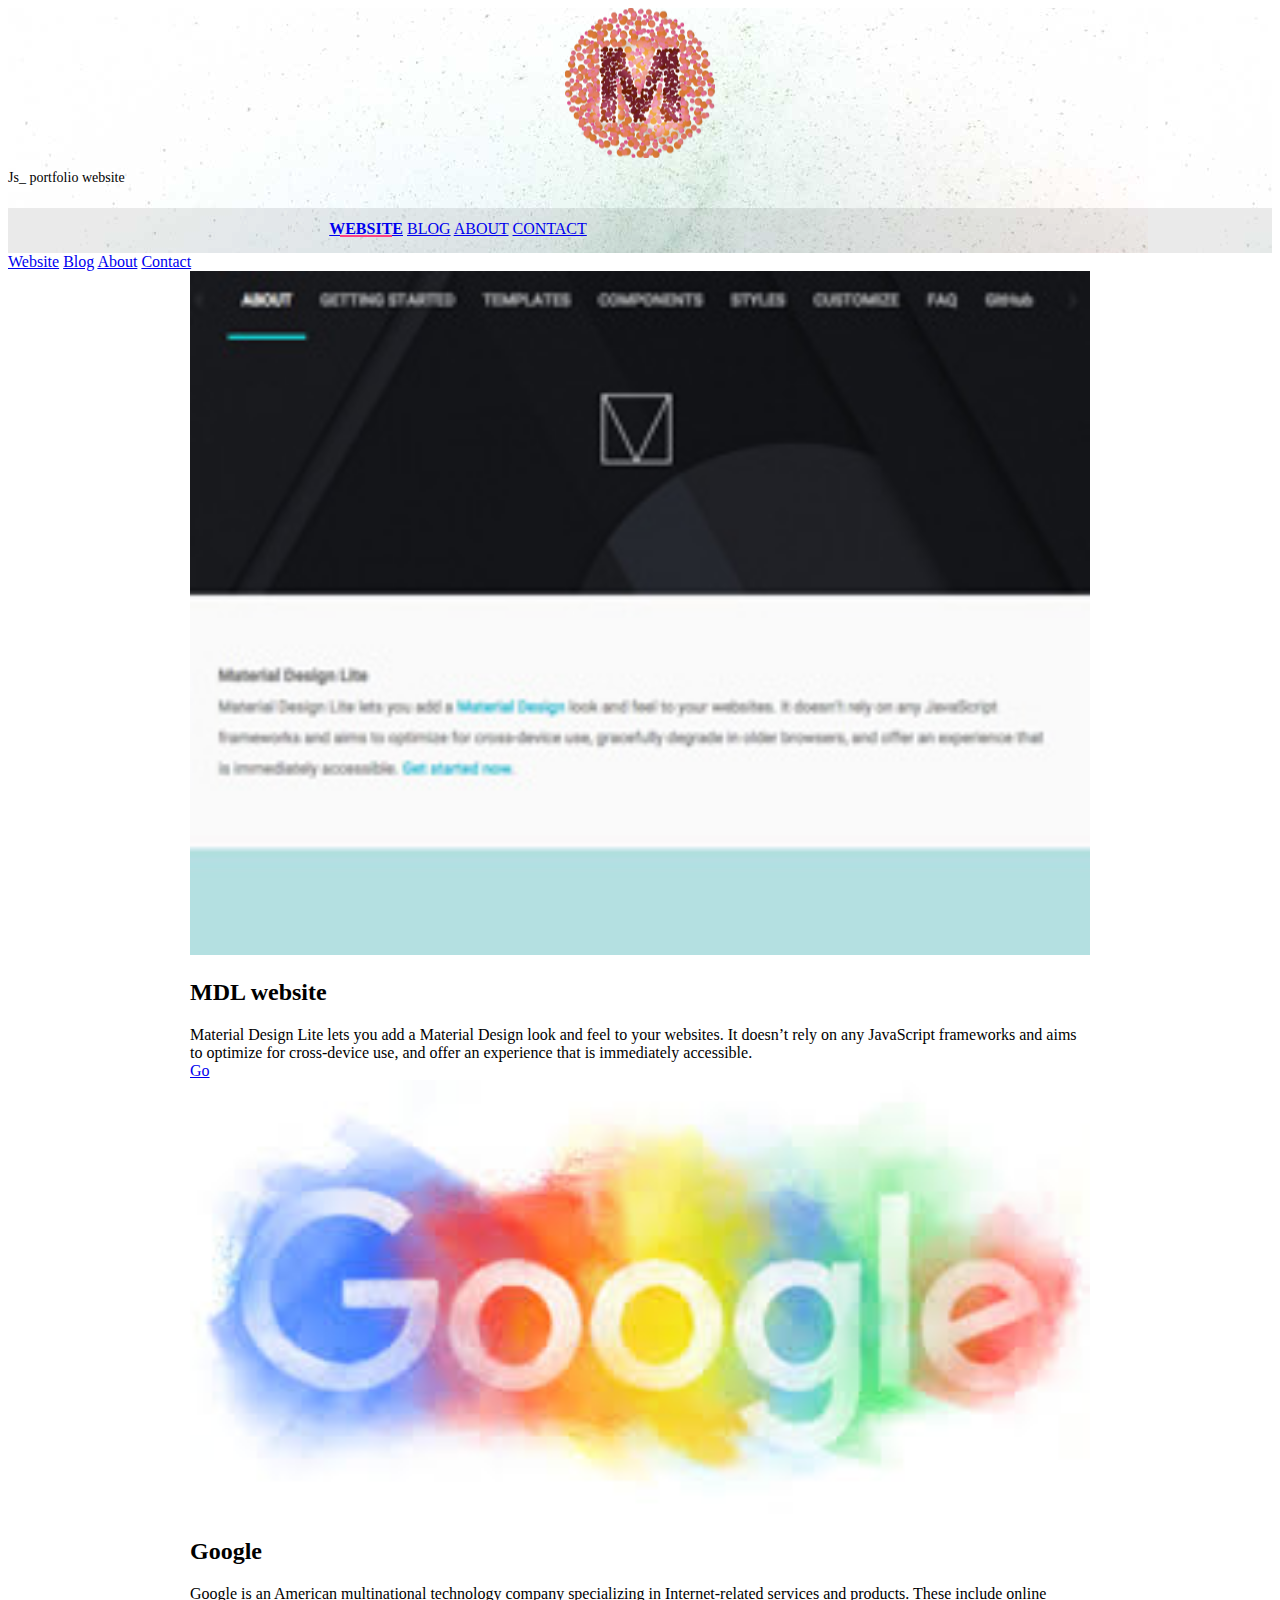
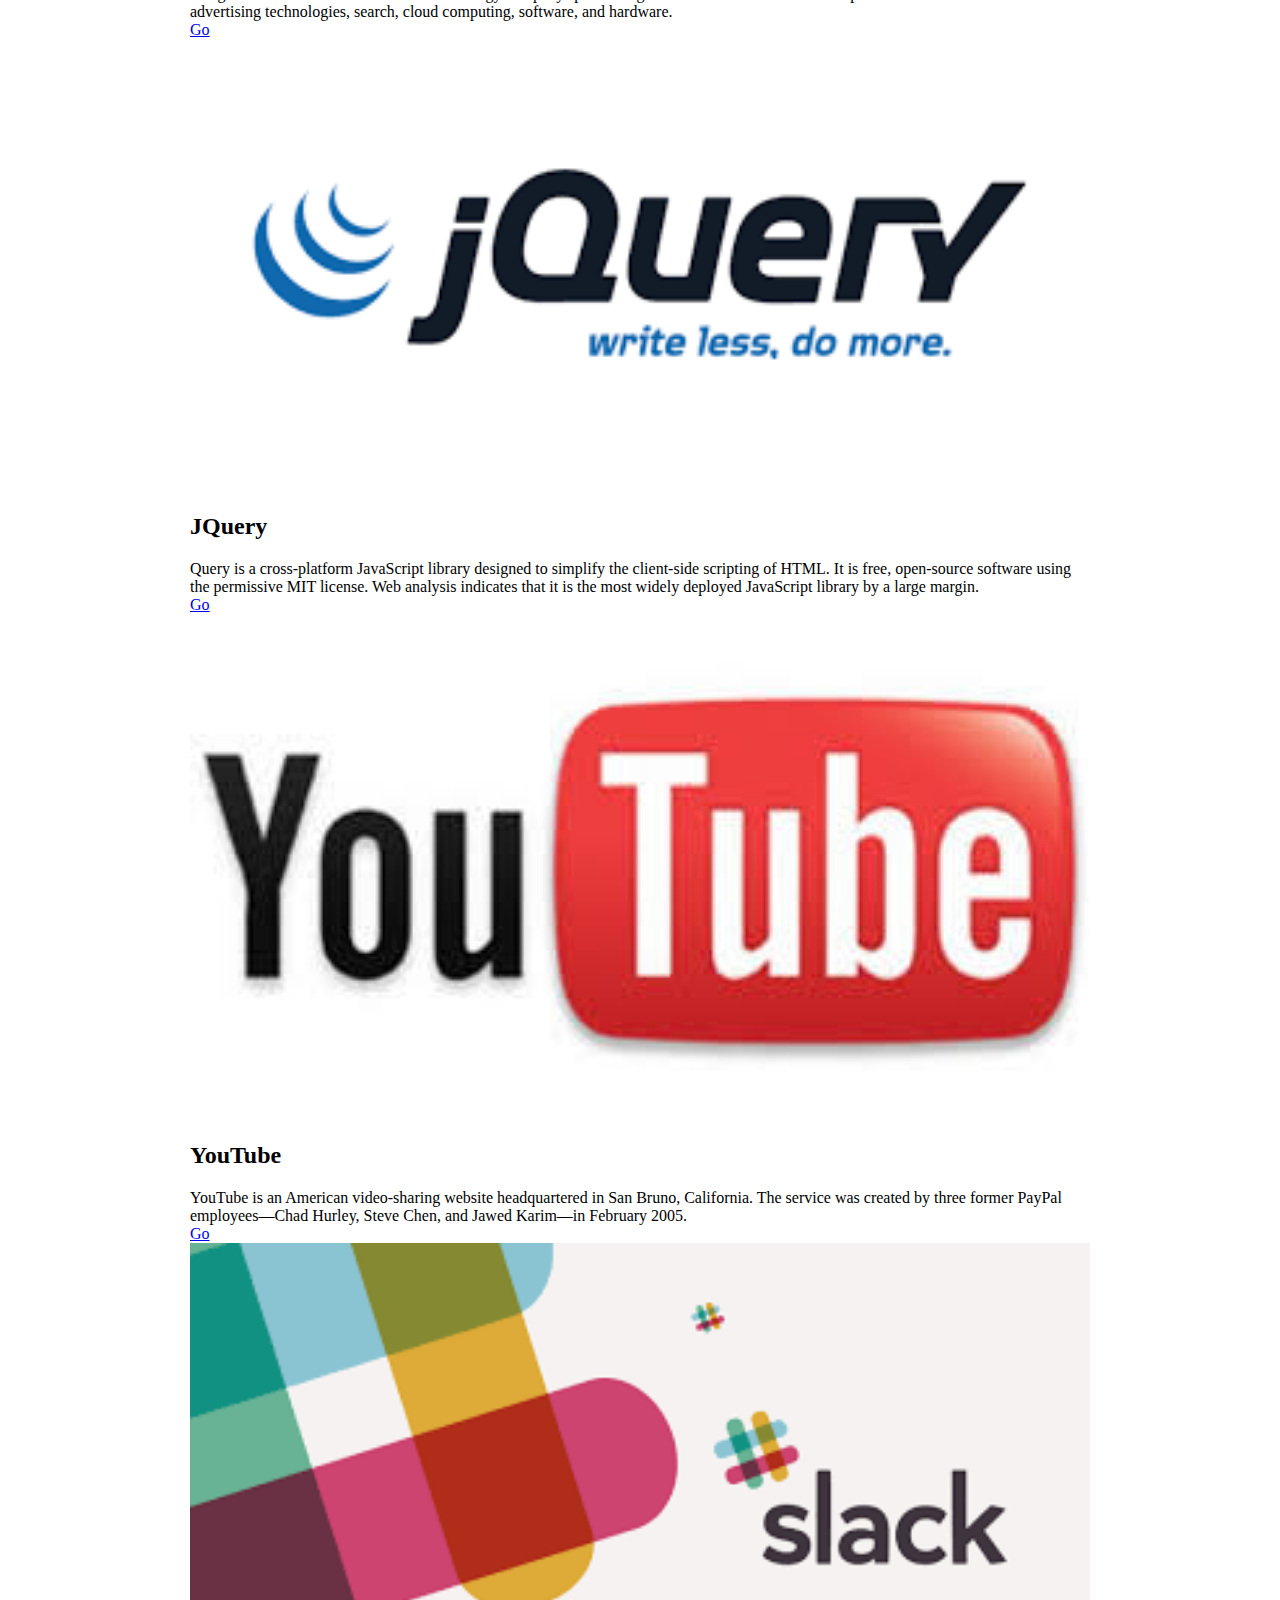
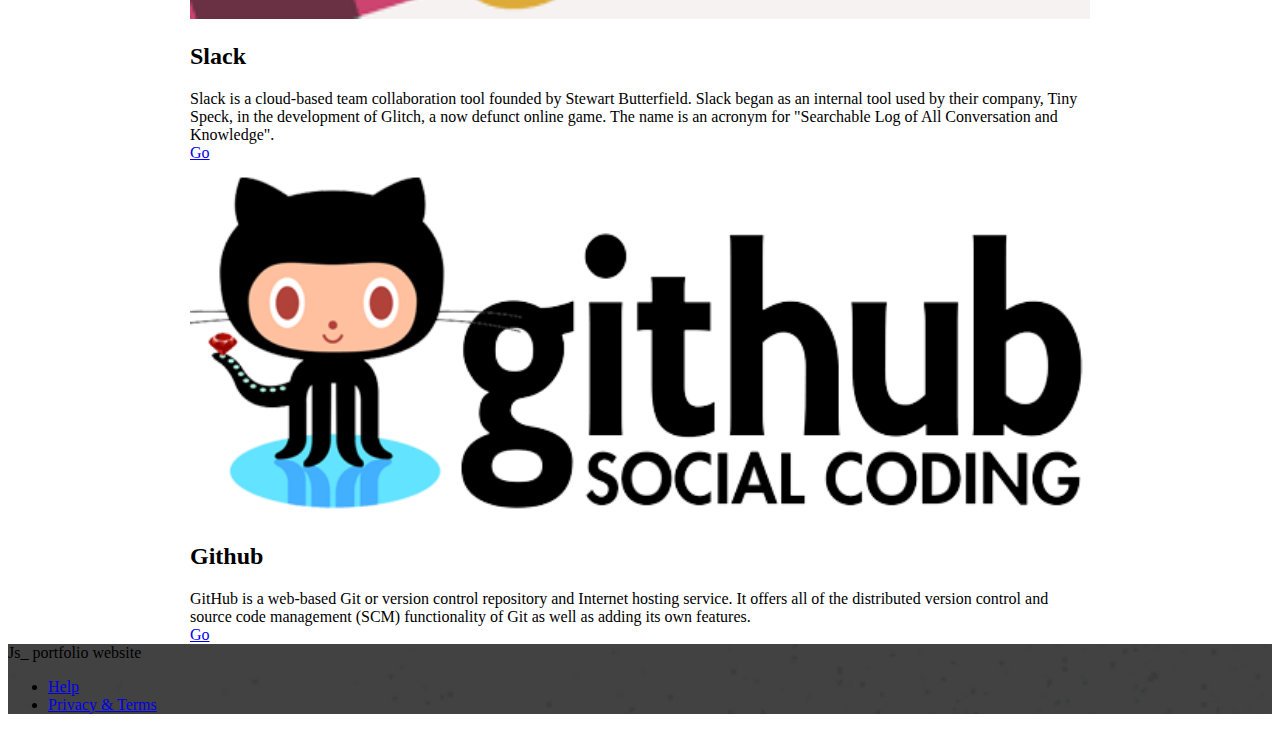
==== index.html @ 510c351c "Update index.html" ====
<!doctype html>
<html lang="en">

<head>
    <meta charset="utf-8">
    <meta http-equiv="X-UA-Compatible" content="IE=edge">
    <meta name="description" content="A portfolio template that uses Material Design Lite.">
    <meta name="viewport" content="width=device-width, initial-scale=1.0, minimum-scale=1.0">
    <title>Js_ portfolio Website</title>
    <link rel="stylesheet" href="https://fonts.googleapis.com/css?family=Roboto:regular,bold,italic,thin,light,bolditalic,black,medium&amp;lang=en">
    <link rel="stylesheet" href="https://code.getmdl.io/1.3.0/material.grey-pink.min.css" />
    <link rel="stylesheet" href="styles.css" />


    <link rel="stylesheet" href="https://fonts.googleapis.com/icon?family=Material+Icons">
</head>

<body>
    <div class="mdl-layout mdl-js-layout mdl-layout--fixed-header">
        <header class="mdl-layout__header mdl-layout__header--waterfall portfolio-header">
            <div class="mdl-layout__header-row portfolio-logo-row">
                <span class="mdl-layout__title">
                    <div class="portfolio-logo"></div>
                    <span class="mdl-layout__title">Js_ portfolio website</span>
                </span>
            </div>
            <div class="mdl-layout__header-row portfolio-navigation-row mdl-layout--large-screen-only">
                <nav class="mdl-navigation mdl-typography--body-1-force-preferred-font">
                    <a class="mdl-navigation__link is-active" href="index.html">Website</a>
                    <a class="mdl-navigation__link" href="blog.html">Blog</a>
                    <a class="mdl-navigation__link" href="about.html">About</a>
                    <a class="mdl-navigation__link" href="contact.html">Contact</a>
                </nav>
            </div>
        </header>
        <div class="mdl-layout__drawer mdl-layout--small-screen-only">
            <nav class="mdl-navigation mdl-typography--body-1-force-preferred-font">
                <a class="mdl-navigation__link is-active" href="index.html">Website</a>
                <a class="mdl-navigation__link" href="blog.html">Blog</a>
                <a class="mdl-navigation__link" href="about.html">About</a>
                <a class="mdl-navigation__link" href="contact.html">Contact</a>
            </nav>
        </div>
        <main class="mdl-layout__content">
            <div class="mdl-grid portfolio-max-width">
                <div class="mdl-cell mdl-card mdl-shadow--4dp portfolio-card">
                    <div class="mdl-card__media">
                        <img class="article-image" src=" images/example-work06.jpg" border="0" alt="">
                    </div>
                    <div class="mdl-card__title">
                        <h2 class="mdl-card__title-text">MDL website</h2>
                    </div>
                    <div class="mdl-card__supporting-text">
                        Material Design Lite lets you add a Material Design look and feel to your websites. 
                       It doesn’t rely on any JavaScript frameworks and aims to optimize for cross-device use, 
                       and offer an experience that is immediately accessible. 
                    </div>
                    <div class="mdl-card__actions mdl-card--border">
                        <a class="mdl-button mdl-button--colored mdl-js-button mdl-js-ripple-effect mdl-button--accent" href="https://getmdl.io/">Go</a>
                    </div>
                </div>
                <div class="mdl-cell mdl-card mdl-shadow--4dp portfolio-card">
                    <div class="mdl-card__media">
                        <img class="article-image" src=" images/Google.jpg" border="0" alt="">
                    </div>
                    <div class="mdl-card__title">
                        <h2 class="mdl-card__title-text">Google</h2>
                    </div>
                    <div class="mdl-card__supporting-text">
                        Google is an American multinational technology company specializing in Internet-related services and products. 
                      These include online advertising technologies, search, cloud computing, software, and hardware.
          
                    </div>
                    <div class="mdl-card__actions mdl-card--border">
                        <a class="mdl-button mdl-button--colored mdl-js-button mdl-js-ripple-effect mdl-button--accent" href="http://www.google.com">Go</a>
                    </div>
                </div>
                <div class="mdl-cell mdl-card mdl-shadow--4dp portfolio-card">
                    <div class="mdl-card__media">
                        <img class="article-image" src=" images/jQuery.png" border="0" alt="">
                    </div>
                    <div class="mdl-card__title">
                        <h2 class="mdl-card__title-text">JQuery</h2>
                    </div>
                    <div class="mdl-card__supporting-text">
                       Query is a cross-platform JavaScript library designed to simplify the client-side scripting of HTML.
                       It is free, open-source software using the permissive MIT license.
                       Web analysis indicates that it is the most widely deployed JavaScript library by a large margin.
                    </div>
                    <div class="mdl-card__actions mdl-card--border">
                        <a class="mdl-button mdl-button--colored mdl-js-button mdl-js-ripple-effect mdl-button--accent" href="https://jquery.com">Go</a>
                    </div>
                </div>
                <div class="mdl-cell mdl-card mdl-shadow--4dp portfolio-card">
                    <div class="mdl-card__media">
                        <img class="article-image" src=" images/YouTube.jpeg" border="0" alt="">
                    </div>
                    <div class="mdl-card__title">
                        <h2 class="mdl-card__title-text">YouTube</h2>
                    </div>
                    <div class="mdl-card__supporting-text">
                        YouTube is an American video-sharing website headquartered in San Bruno, California. 
                        The service was created by three former PayPal employees—Chad Hurley, Steve Chen, and Jawed Karim—in February 2005. 
                 
                    </div>
                    <div class="mdl-card__actions mdl-card--border">
                        <a class="mdl-button mdl-button--colored mdl-js-button mdl-js-ripple-effect mdl-button--accent" href="https://www.youtube.com">Go</a>
                    </div>
                </div>
                <div class="mdl-cell mdl-card mdl-shadow--4dp portfolio-card">
                    <div class="mdl-card__media">
                        <img class="article-image" src=" images/Slack.png" border="0" alt="">
                    </div>
                    <div class="mdl-card__title">
                        <h2 class="mdl-card__title-text">Slack</h2>
                    </div>
                    <div class="mdl-card__supporting-text">
                        Slack is a cloud-based team collaboration tool founded by Stewart Butterfield.
                        Slack began as an internal tool used by their company, Tiny Speck, in the development of Glitch, a now defunct online game.
                        The name is an acronym for "Searchable Log of All Conversation and Knowledge".
                    </div>
                    <div class="mdl-card__actions mdl-card--border">
                        <a class="mdl-button mdl-button--colored mdl-js-button mdl-js-ripple-effect mdl-button--accent" href="https://slack.com">Go</a>
                    </div>
                </div>
                <div class="mdl-cell mdl-card mdl-shadow--4dp portfolio-card">
                    <div class="mdl-card__media">
                        <img class="article-image" src=" images/github.png" border="0" alt="">
                    </div>
                    <div class="mdl-card__title">
                        <h2 class="mdl-card__title-text">Github</h2>
                    </div>
                    <div class="mdl-card__supporting-text">
                       GitHub is a web-based Git or version control repository and Internet hosting service. 
                       It offers all of the distributed version control and source code management (SCM) functionality of Git as well as adding its own features. 
   
                    </div>
                    <div class="mdl-card__actions mdl-card--border">
                        <a class="mdl-button mdl-button--colored mdl-js-button mdl-js-ripple-effect mdl-button--accent" href="https://github.com">Go</a>
                    </div>
              </div>
            </div>
            <footer class="mdl-mini-footer">
                <div class="mdl-mini-footer__left-section">
                    <div class="mdl-logo">Js_ portfolio website</div>
                </div>
                <div class="mdl-mini-footer__right-section">
                    <ul class="mdl-mini-footer__link-list">
                        <li><a href="#">Help</a></li>
                        <li><a href="#">Privacy & Terms</a></li>
                    </ul>
                </div>
            </footer>
        </main>
    </div>
    <script src="https://code.getmdl.io/1.3.0/material.min.js"></script>
</body>

</html>
---- styles.css ----
.portfolio-header {
  position: relative;
  background-image: url(images/header-bg.jpg);
}

.portfolio-header .mdl-layout__header-row {
  padding: 0;
  -webkit-justify-content: center;
      -ms-flex-pack: center;
          justify-content: center;
}

.mdl-layout__title {
  font-size: 14px;
  text-align: center;
  font-weight: 300;
}

.is-compact .mdl-layout__title span {
  display: none;
}

.portfolio-logo-row {
  min-height: 200px;
}

.is-compact .portfolio-logo-row {
  min-height: auto;
}

.portfolio-logo {
  background: url(images/logo.png) 50% no-repeat;
  background-size: cover;
  height: 150px;
  width: 150px;
  margin: auto auto 10px;
}

.is-compact .portfolio-logo {
  height: 50px;
  width: 50px;
  margin-top: 7px;
}

.portfolio-navigation-row {
  background-color: rgba(0, 0, 0, 0.08);
  text-transform: uppercase;
  height: 45px;
}

.portfolio-navigation-row  .mdl-navigation {
  text-align: center;
  max-width: 900px;
  width: 100%;
}

.portfolio-navigation-row .mdl-navigation__link {
  -webkit-flex: 1;
      -ms-flex: 1;
          flex: 1;
  line-height: 42px;
}

.portfolio-header .mdl-layout__drawer-button {
    background-color: rgba(197, 197, 197, 0.44);
}

.portfolio-navigation-row .is-active {
  position: relative;
  font-weight: bold;
}

.portfolio-navigation-row .is-active:after {
  content: "";
  width: 70%;
  height: 2px;
  display: block;
  position: absolute;
  bottom: 0;
  left: 0;
  background-color: rgb(255,64,129);
  left: 15%;
}

.portfolio-card .mdl-card__title {
  padding-bottom: 0;
}

.portfolio-blog-card-full-bg {
  background: url(images/example-blog03.jpg) center / cover;
}

.portfolio-blog-card-event-bg {
  background: url(images/example-blog05.jpg) center / cover;
}

.portfolio-blog-card-strip-bg {
  background: url(images/example-blog06.jpg) center / cover;
}

.portfolio-blog-card-compact .mdl-card__title {
  padding-bottom: 0;
}

.portfolio-blog-card-bg > .mdl-card__actions {
  height: 52px;
  padding: 16px;
  background: rgba(0, 0, 0, 0.2);
}

img.article-image {
  width: 100%;
  height: auto;
}

.portfolio-max-width {
  max-width: 900px;
  margin: auto;
}

.portfolio-copy {
  max-width: 700px;
}

.no-padding {
  padding: 0;
}

.no-left-padding{
  padding-left: 0;
}

.no-bottom-padding {
  padding-bottom: 0;
}

.padding-top {
  padding: 10px 0 0;
}

.portfolio-share-btn {
  position: relative;
  float: right;
  top: -4px;
}

.demo-card-event > .mdl-card__actions {
    -webkit-align-items: center;
        -ms-flex-align: center;
            align-items: center;
    box-sizing: border-box;
    display: -webkit-flex;
    display: -ms-flexbox;
    display: flex;
}

.portfolio-contact .mdl-textfield {
  width: 100%;
}

.portfolio-contact form {
  max-width: 550px;
  margin: auto;
}

footer {
  background-image: url(images/footer-background.png);
  background-size: cover;
}
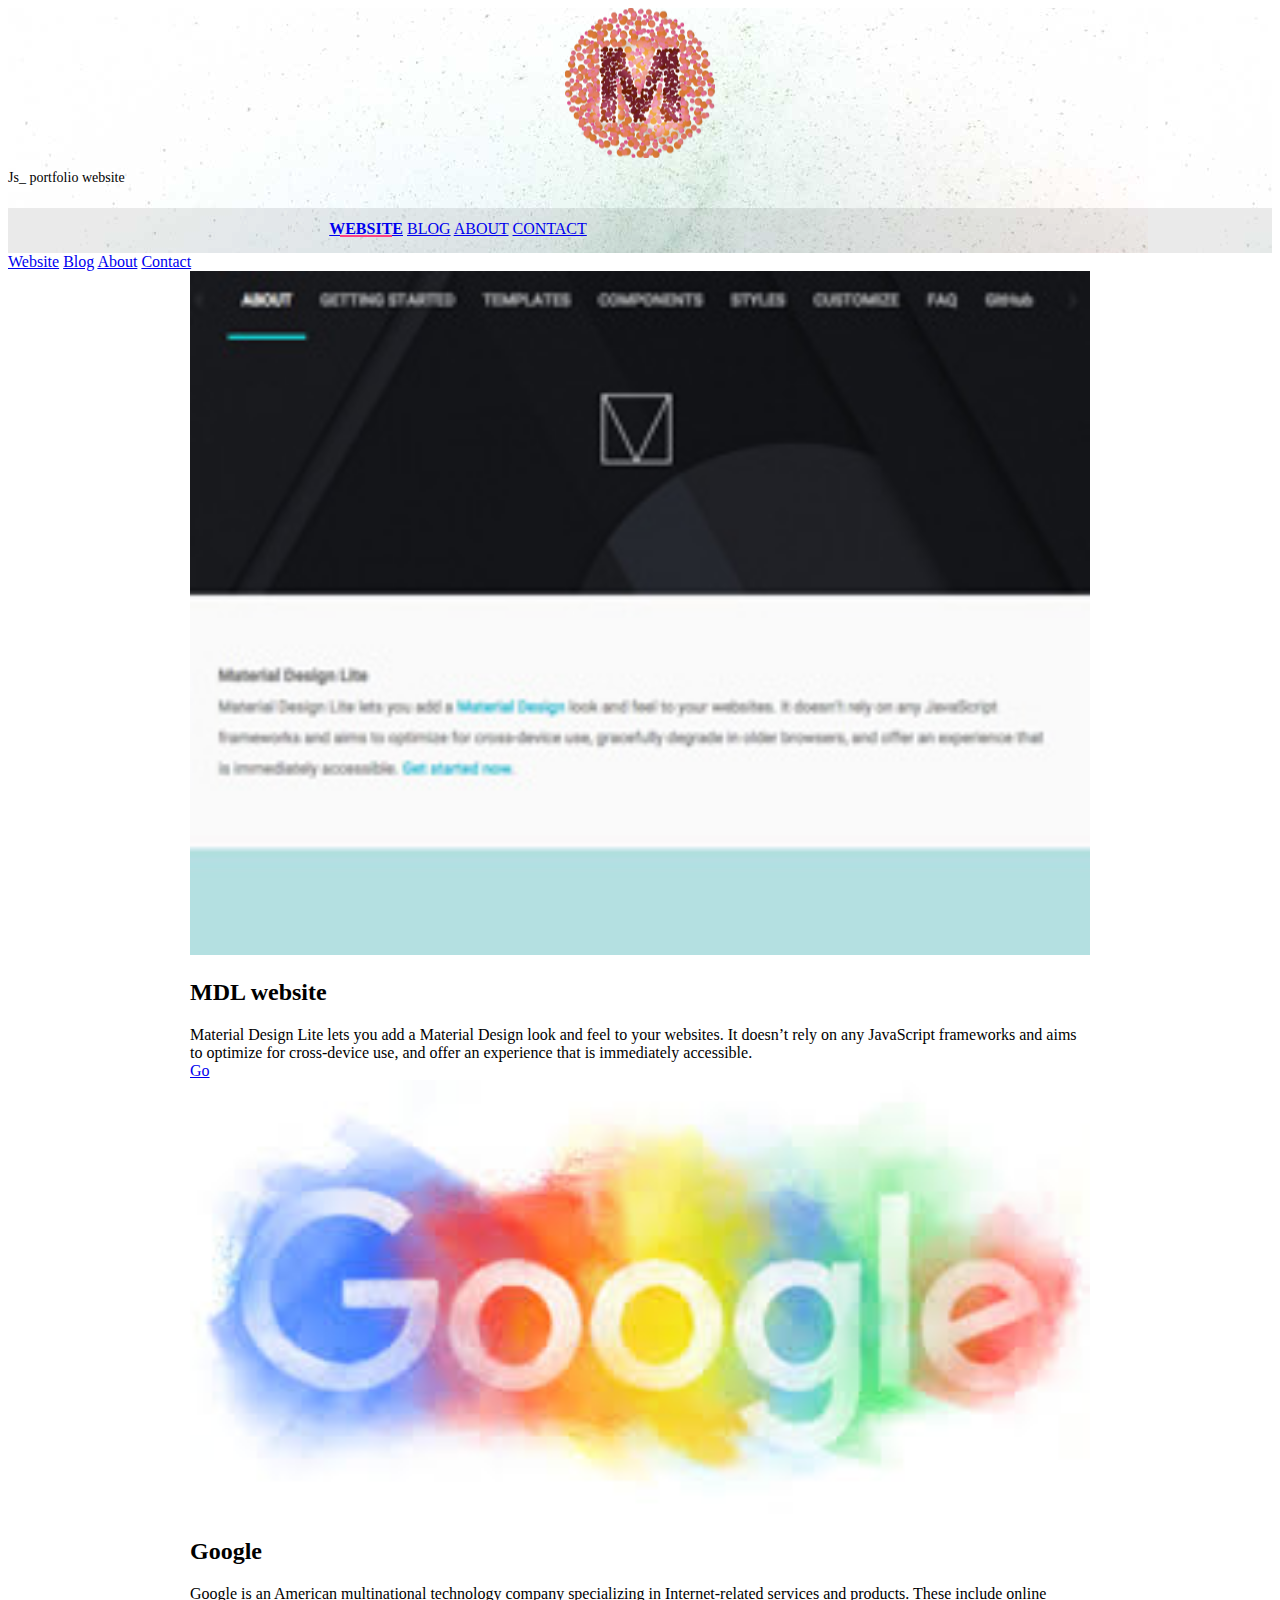
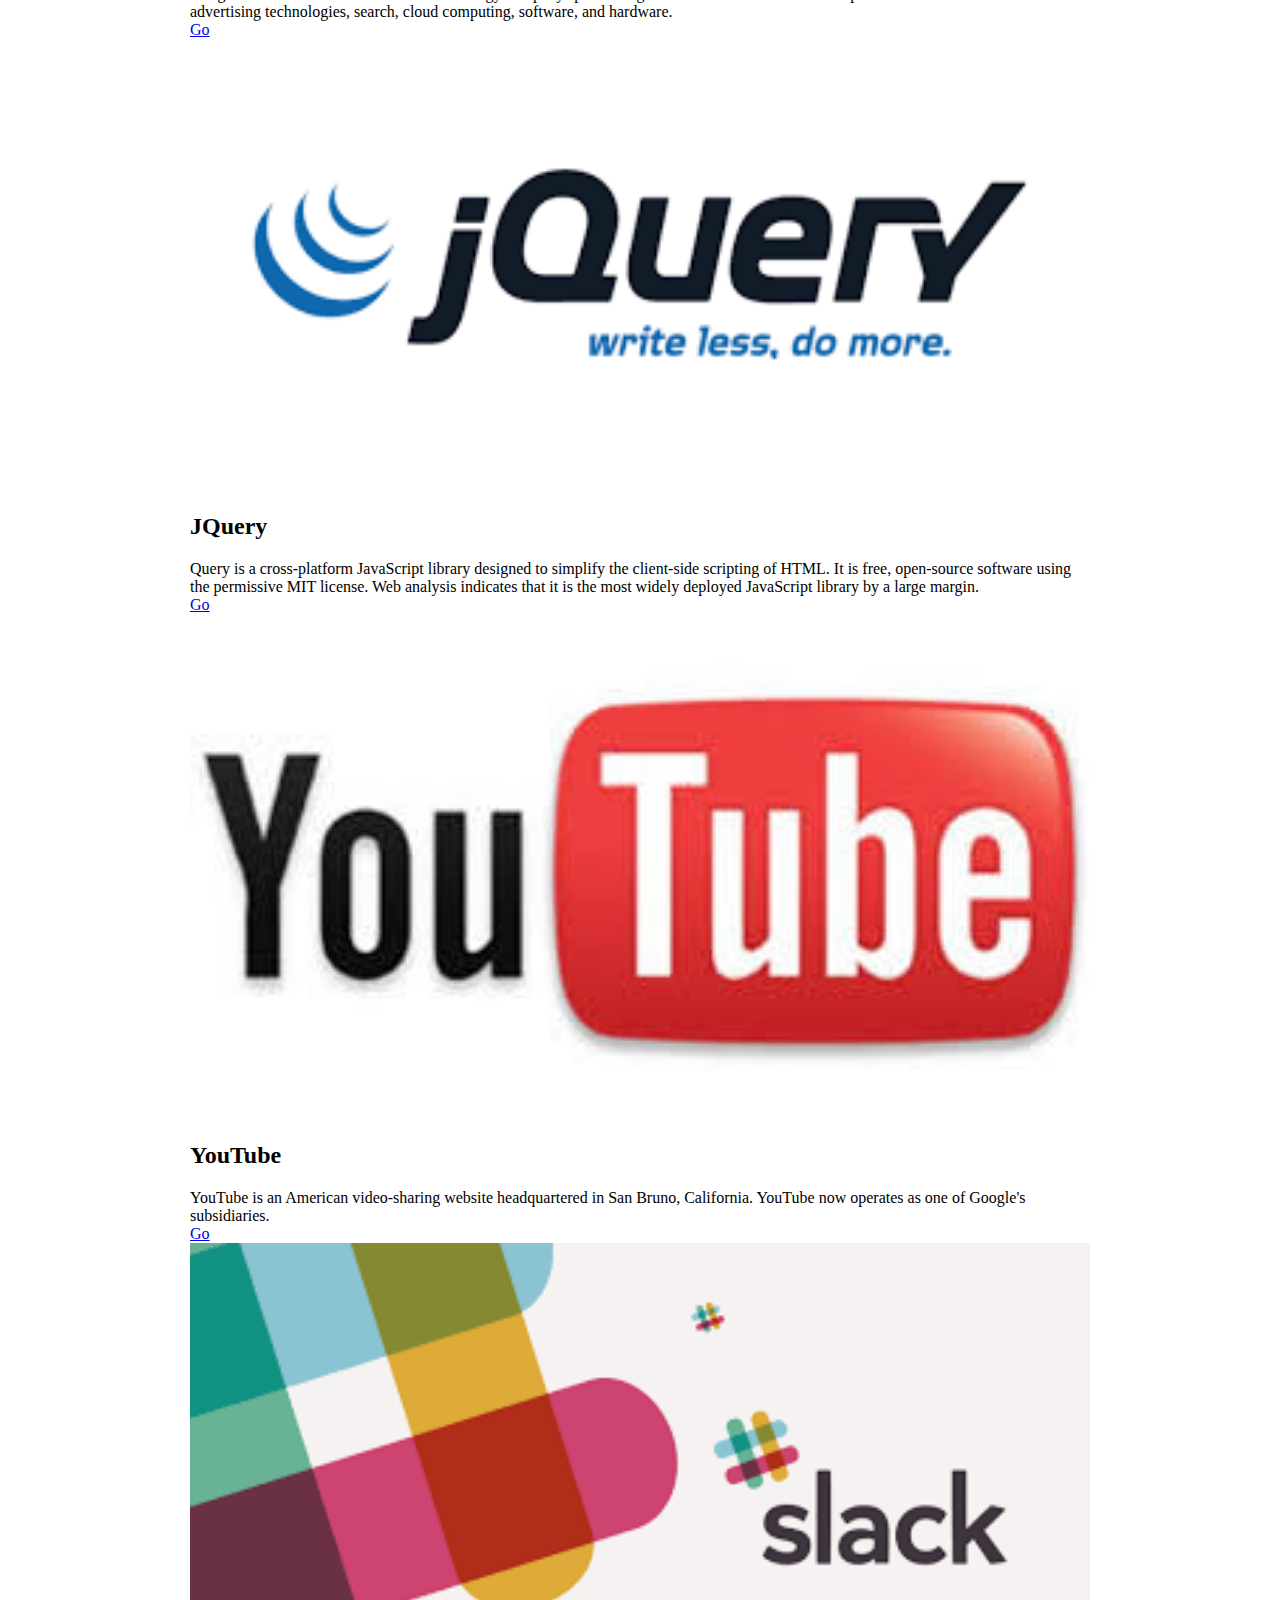
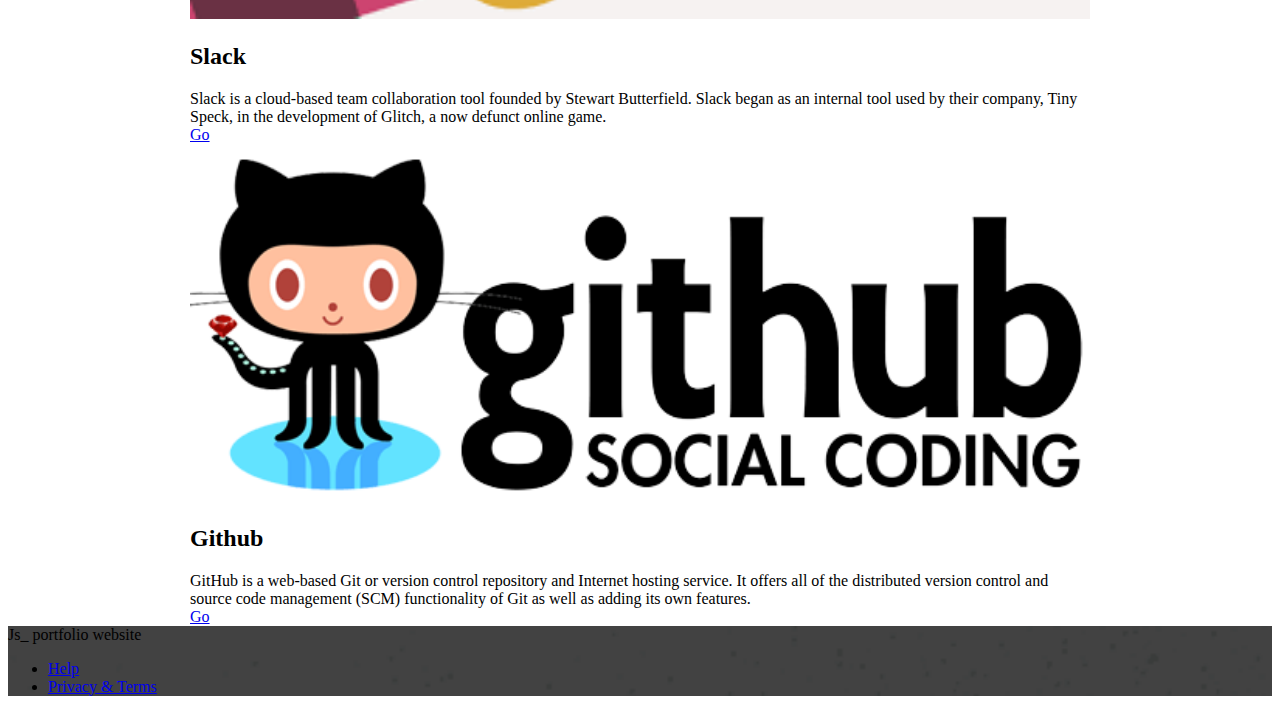
==== commit 551824f4: "Update index.html" ====
--- a/index.html
+++ b/index.html
@@ -100,8 +100,7 @@
                     </div>
                     <div class="mdl-card__supporting-text">
                         YouTube is an American video-sharing website headquartered in San Bruno, California. 
-                        The service was created by three former PayPal employees—Chad Hurley, Steve Chen, and Jawed Karim—in February 2005. 
-                 
+                        YouTube now operates as one of Google's subsidiaries.
                     </div>
                     <div class="mdl-card__actions mdl-card--border">
                         <a class="mdl-button mdl-button--colored mdl-js-button mdl-js-ripple-effect mdl-button--accent" href="https://www.youtube.com">Go</a>
@@ -117,7 +116,7 @@
                     <div class="mdl-card__supporting-text">
                         Slack is a cloud-based team collaboration tool founded by Stewart Butterfield.
                         Slack began as an internal tool used by their company, Tiny Speck, in the development of Glitch, a now defunct online game.
-                        The name is an acronym for "Searchable Log of All Conversation and Knowledge".
+                        
                     </div>
                     <div class="mdl-card__actions mdl-card--border">
                         <a class="mdl-button mdl-button--colored mdl-js-button mdl-js-ripple-effect mdl-button--accent" href="https://slack.com">Go</a>
@@ -132,8 +131,7 @@
                     </div>
                     <div class="mdl-card__supporting-text">
                        GitHub is a web-based Git or version control repository and Internet hosting service. 
-                       It offers all of the distributed version control and source code management (SCM) functionality of Git as well as adding its own features. 
-   
+                       It offers all of the distributed version control and source code management (SCM) functionality of Git as well as adding its own features.
                     </div>
                     <div class="mdl-card__actions mdl-card--border">
                         <a class="mdl-button mdl-button--colored mdl-js-button mdl-js-ripple-effect mdl-button--accent" href="https://github.com">Go</a>
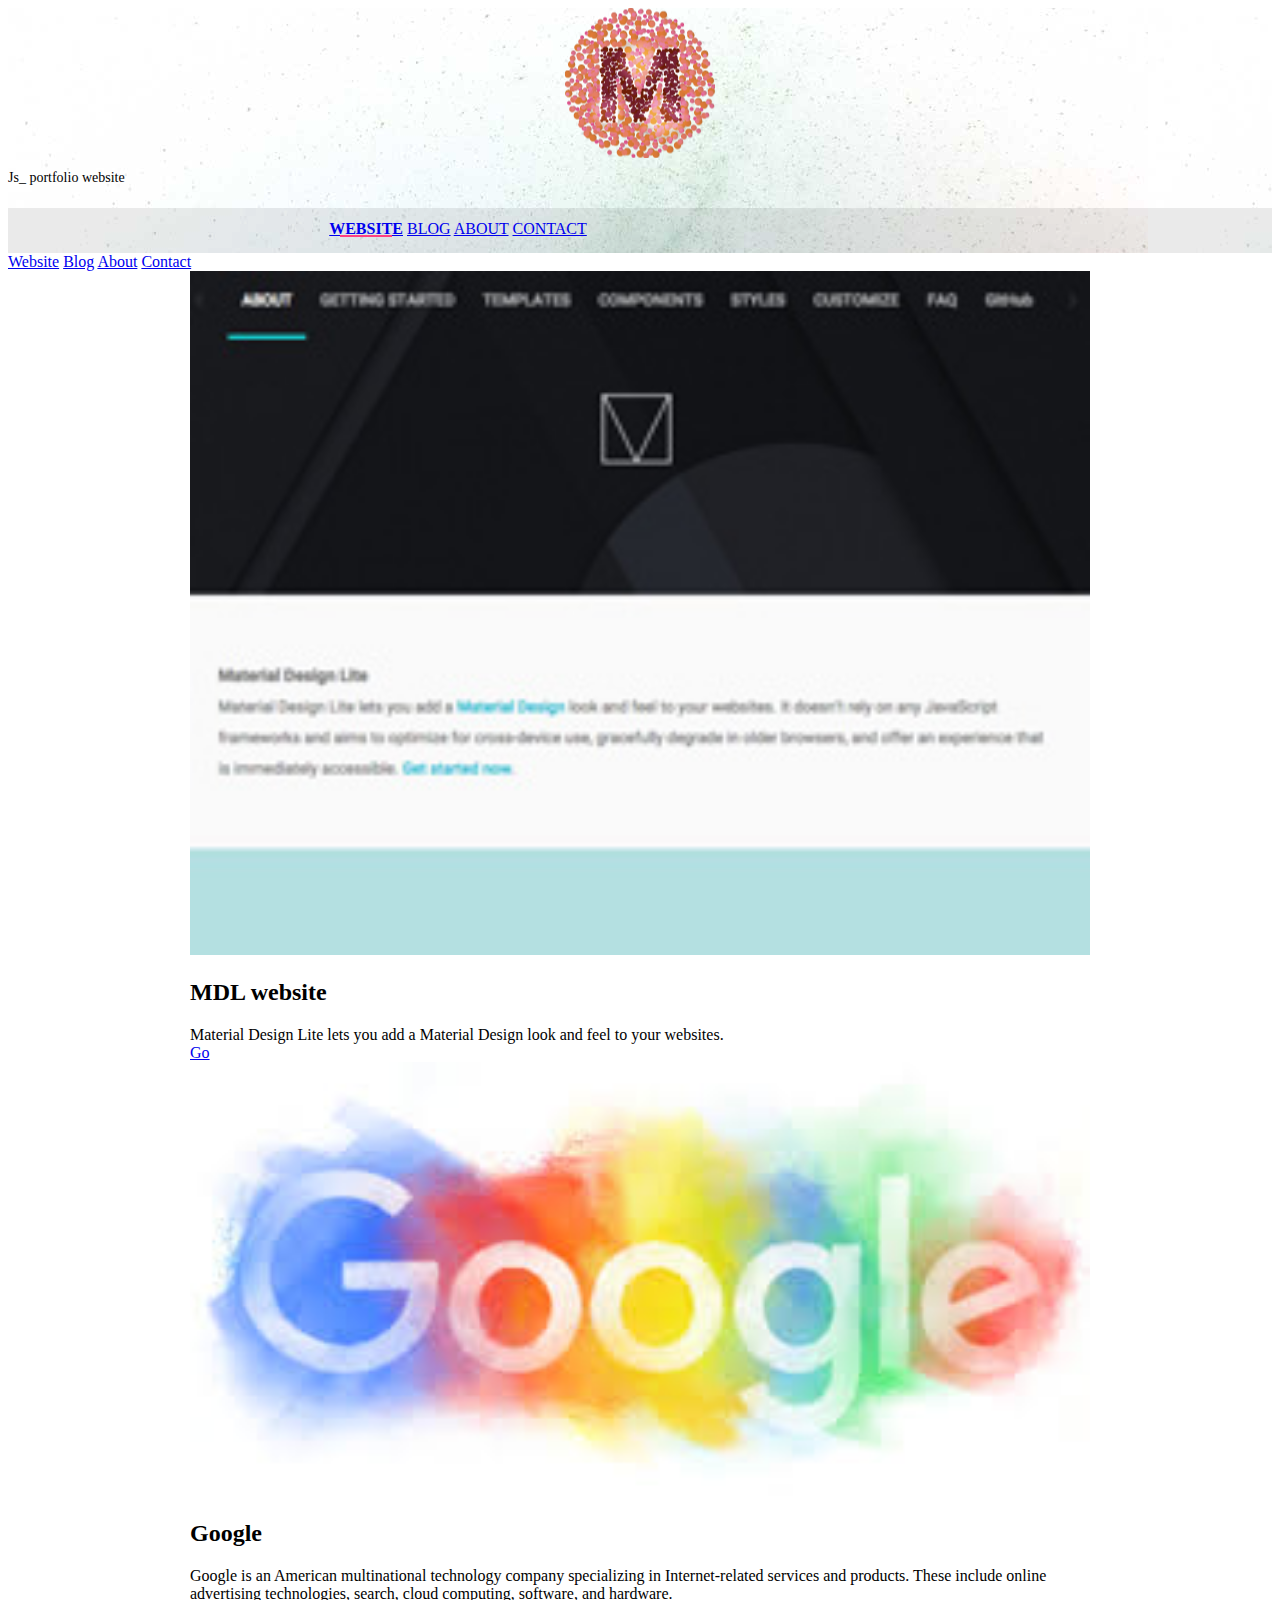
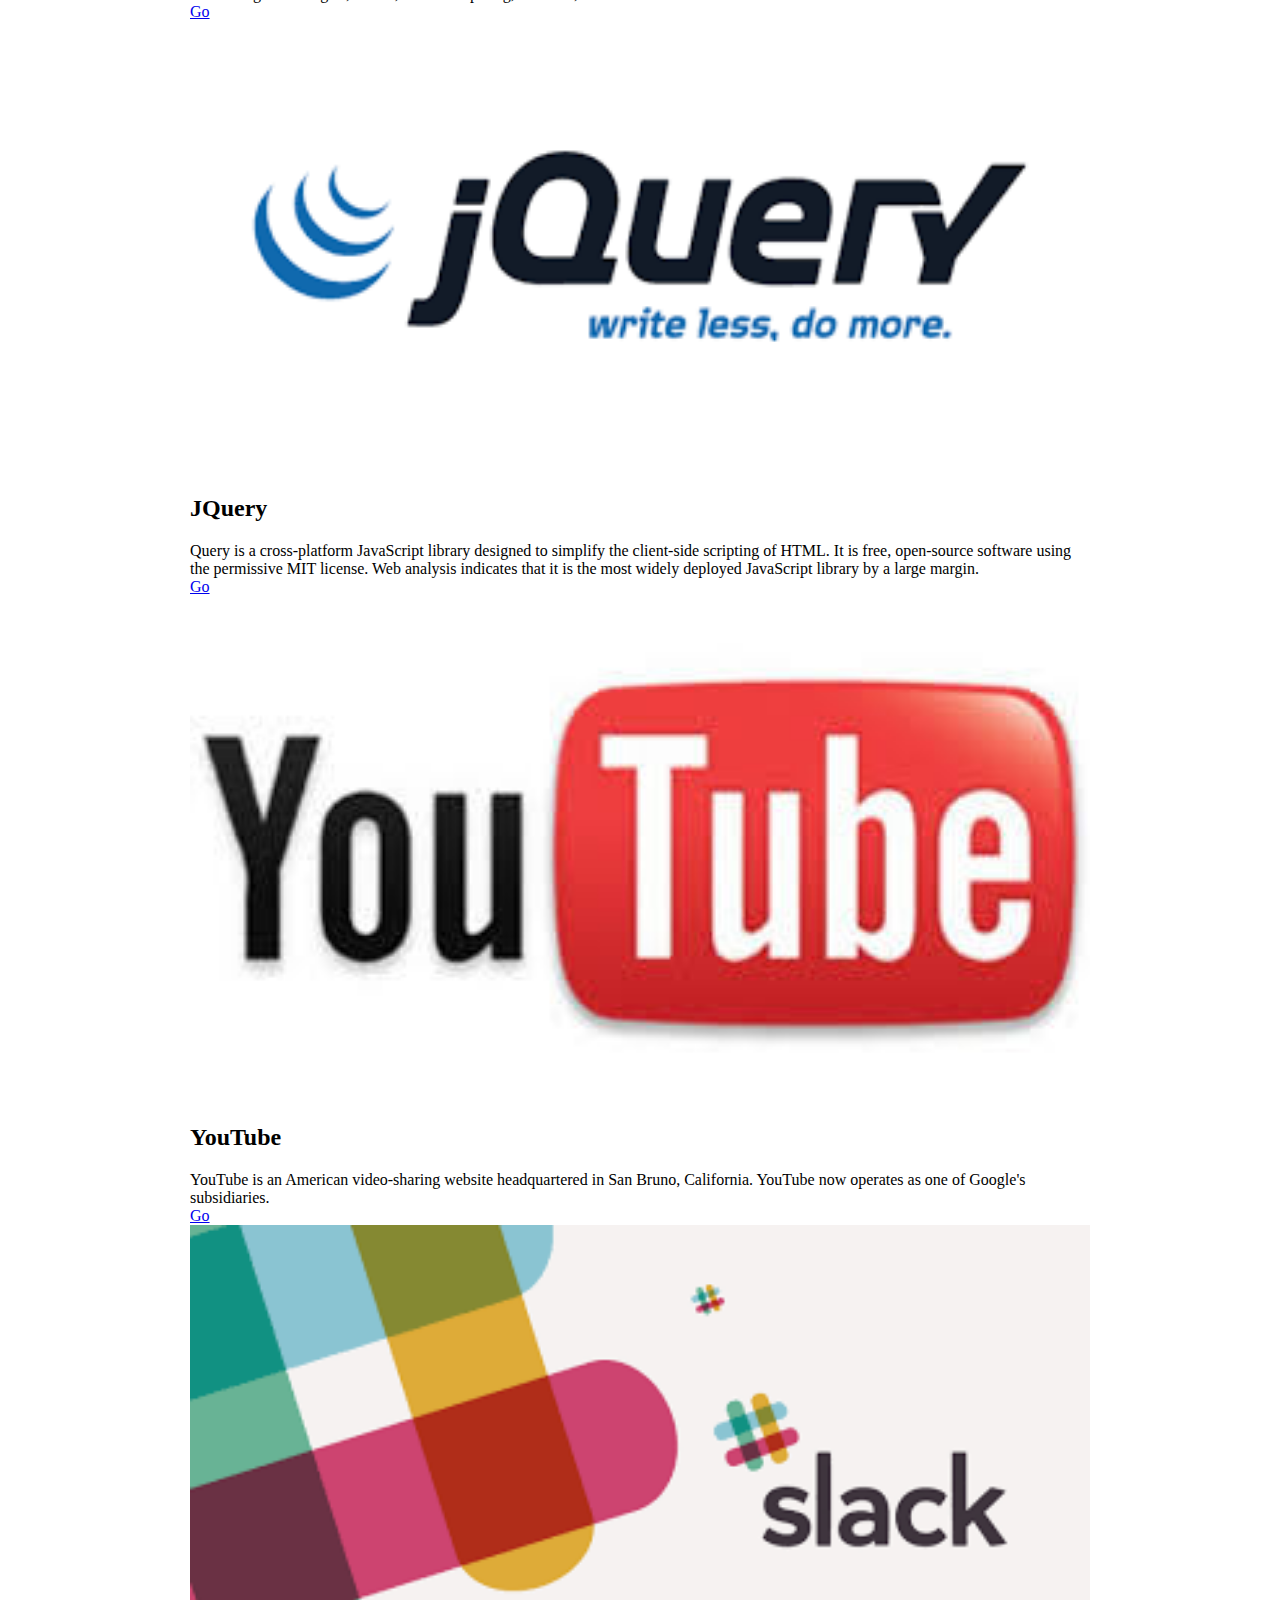
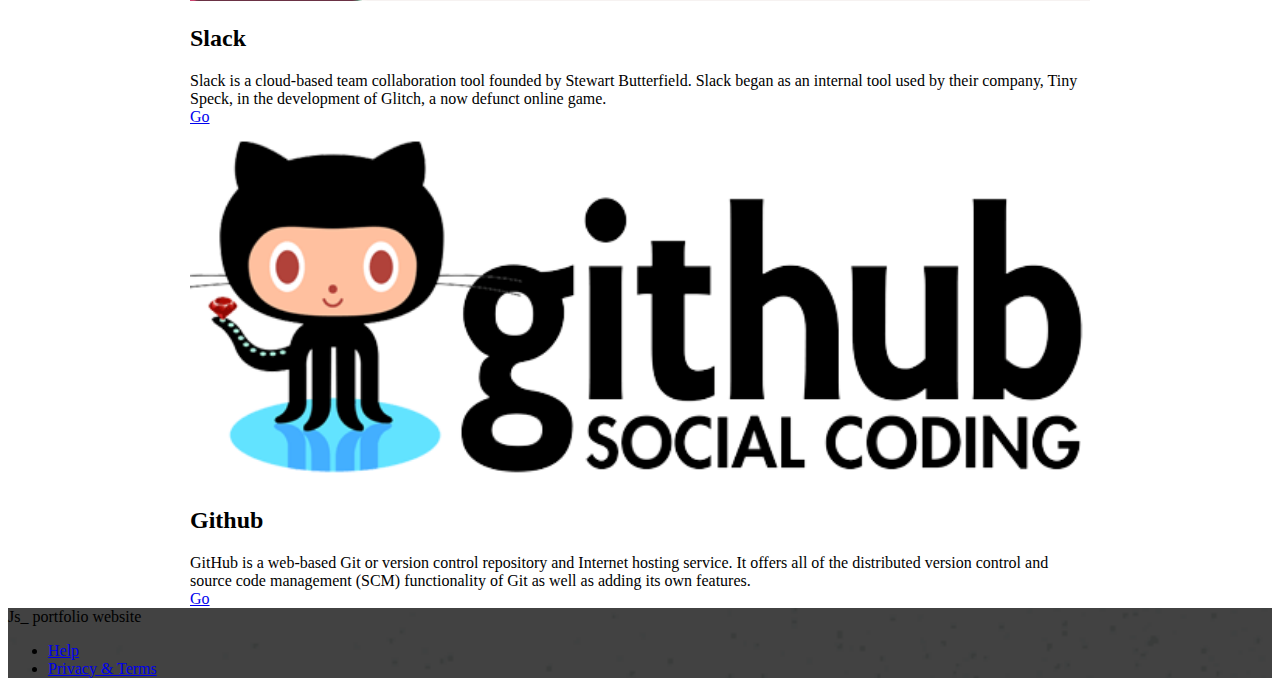
==== commit 5a8af153: "Update index.html" ====
--- a/index.html
+++ b/index.html
@@ -52,8 +52,6 @@
                     </div>
                     <div class="mdl-card__supporting-text">
                         Material Design Lite lets you add a Material Design look and feel to your websites. 
-                       It doesn’t rely on any JavaScript frameworks and aims to optimize for cross-device use, 
-                       and offer an experience that is immediately accessible. 
                     </div>
                     <div class="mdl-card__actions mdl-card--border">
                         <a class="mdl-button mdl-button--colored mdl-js-button mdl-js-ripple-effect mdl-button--accent" href="https://getmdl.io/">Go</a>
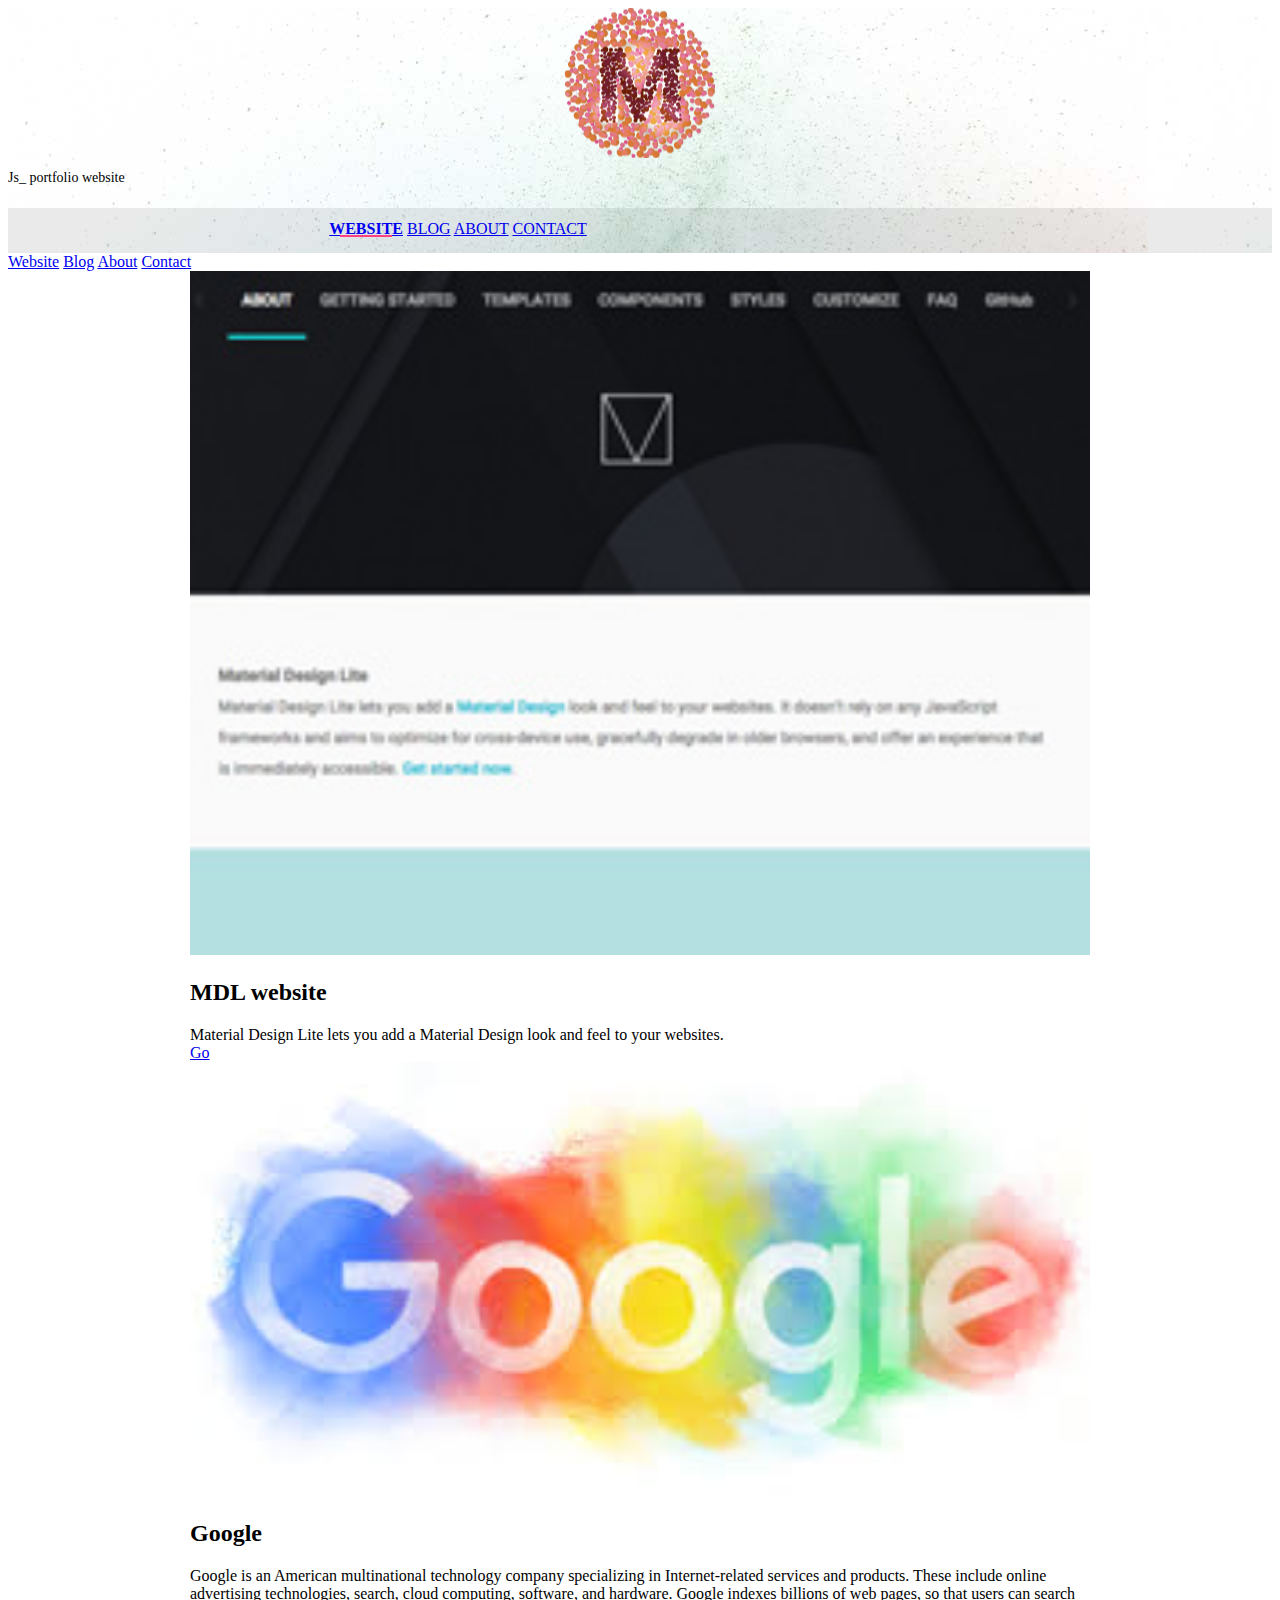
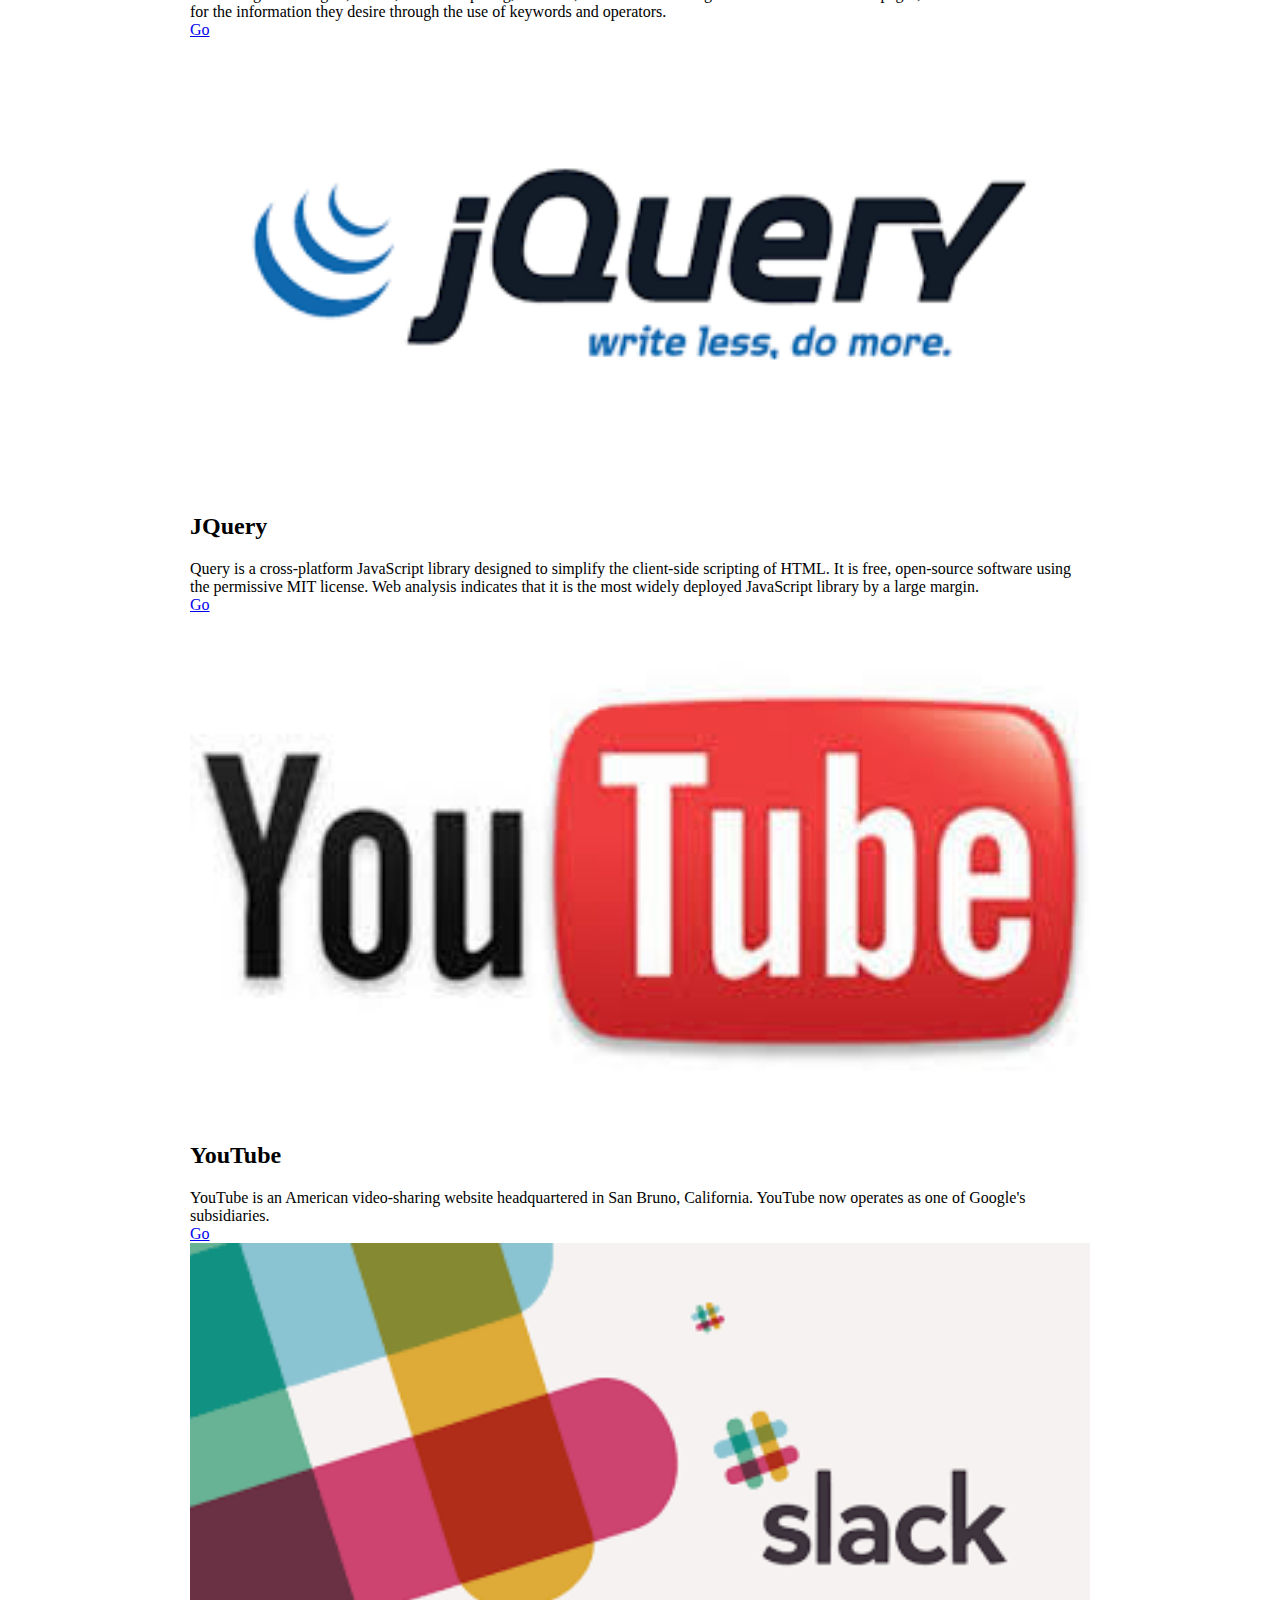
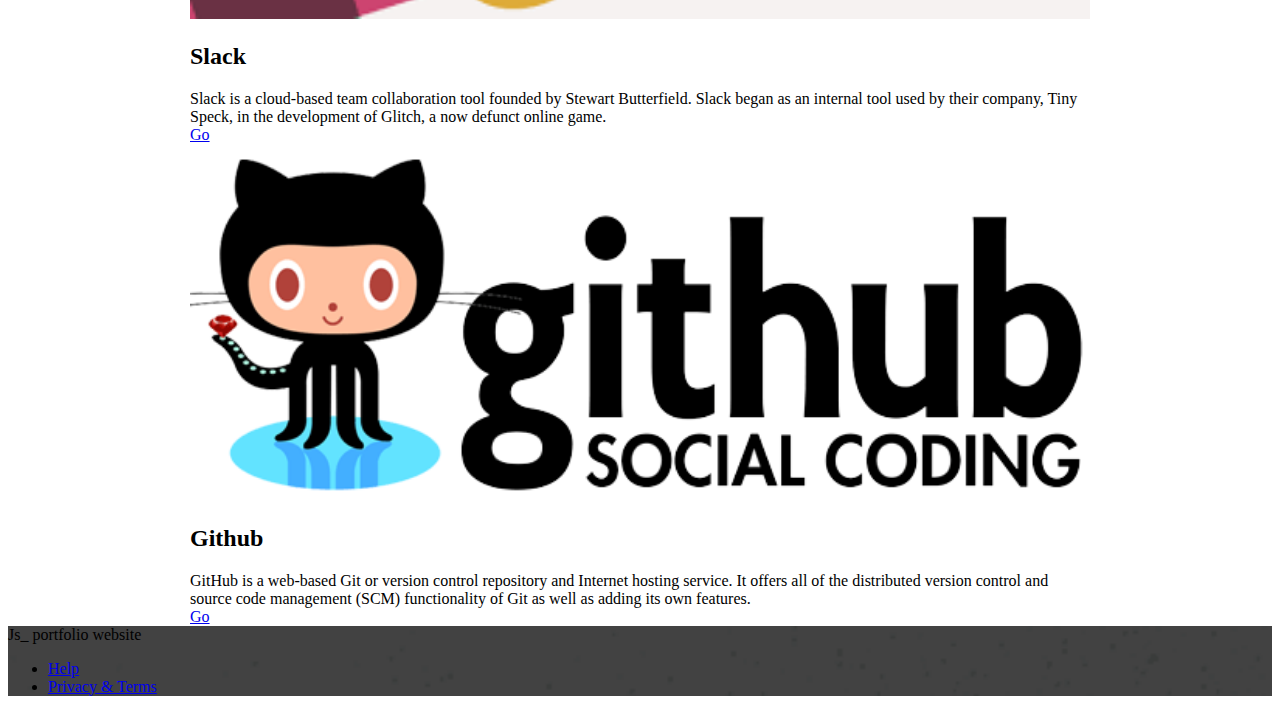
==== commit b1c06f79: "Update index.html" ====
--- a/index.html
+++ b/index.html
@@ -66,8 +66,8 @@
                     </div>
                     <div class="mdl-card__supporting-text">
                         Google is an American multinational technology company specializing in Internet-related services and products. 
-                      These include online advertising technologies, search, cloud computing, software, and hardware.
-          
+                        These include online advertising technologies, search, cloud computing, software, and hardware.
+                       Google indexes billions of web pages, so that users can search for the information they desire through the use of keywords and operators.
                     </div>
                     <div class="mdl-card__actions mdl-card--border">
                         <a class="mdl-button mdl-button--colored mdl-js-button mdl-js-ripple-effect mdl-button--accent" href="http://www.google.com">Go</a>
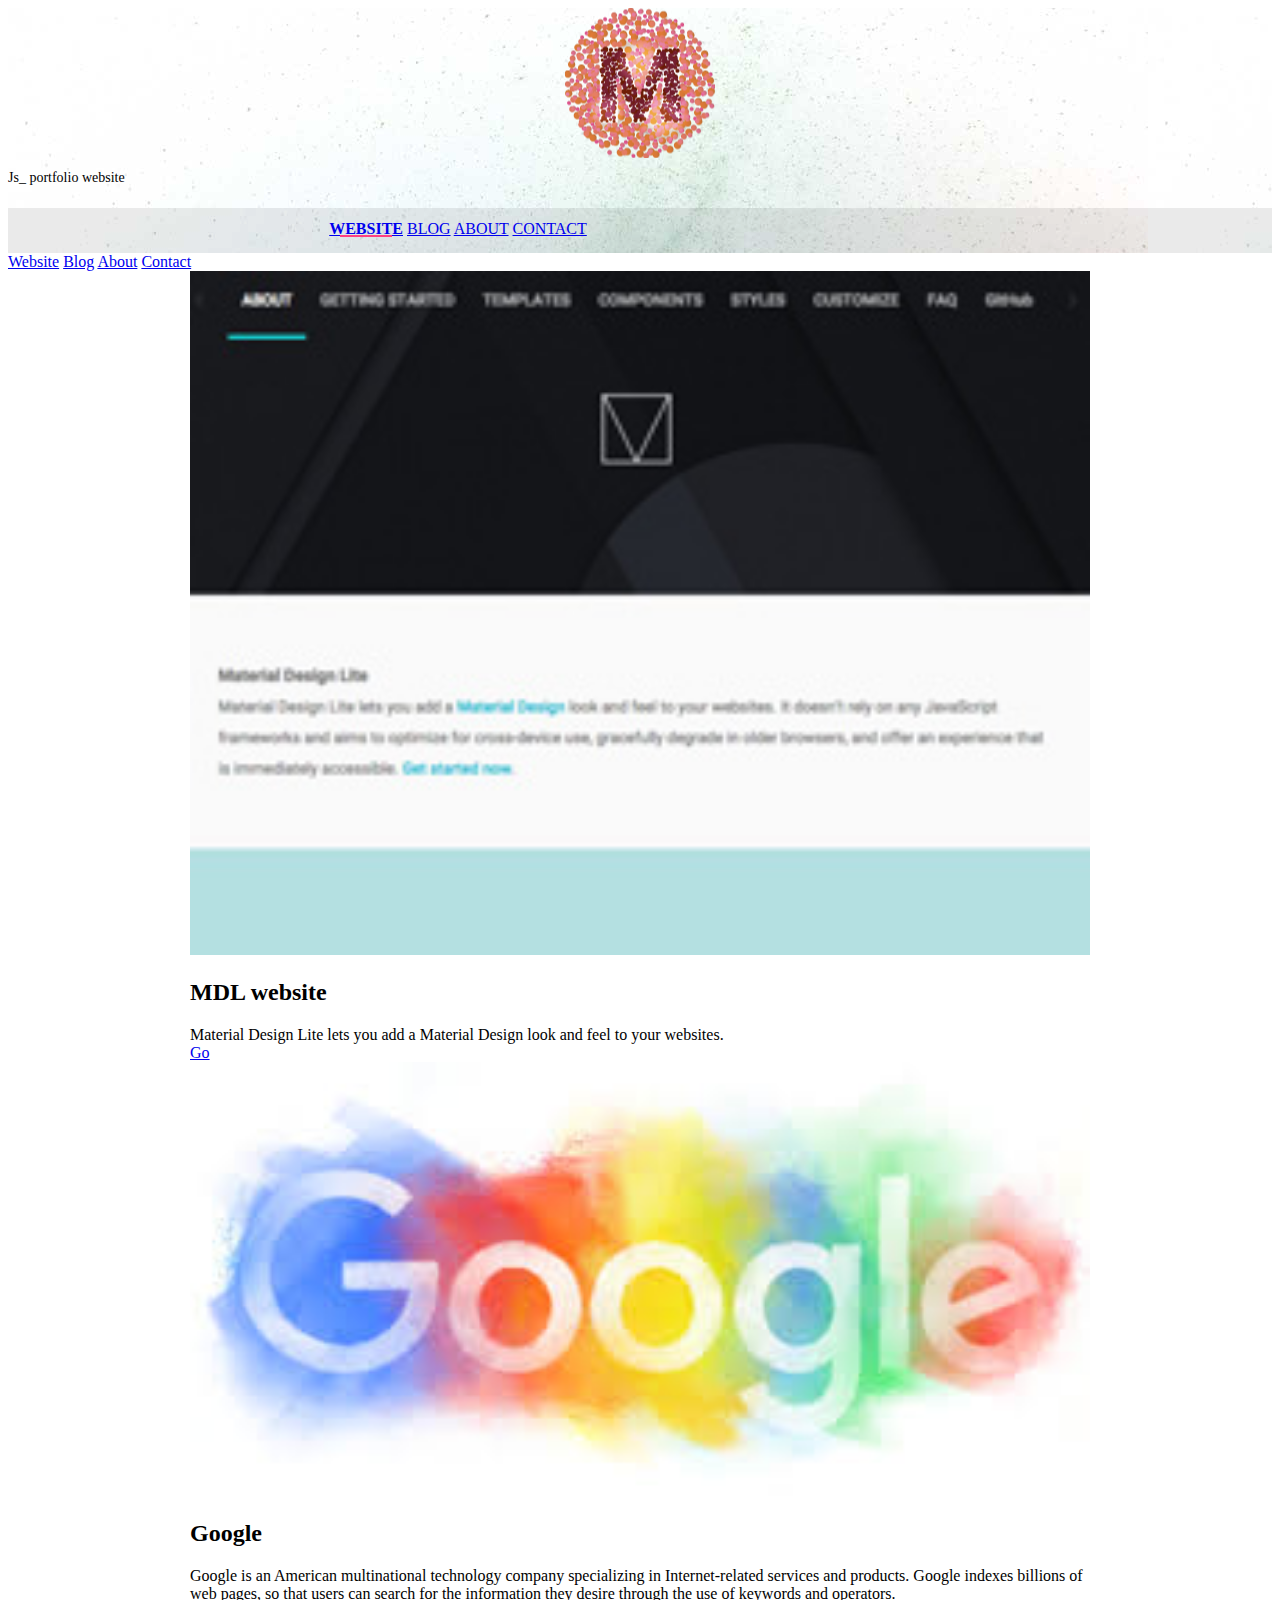
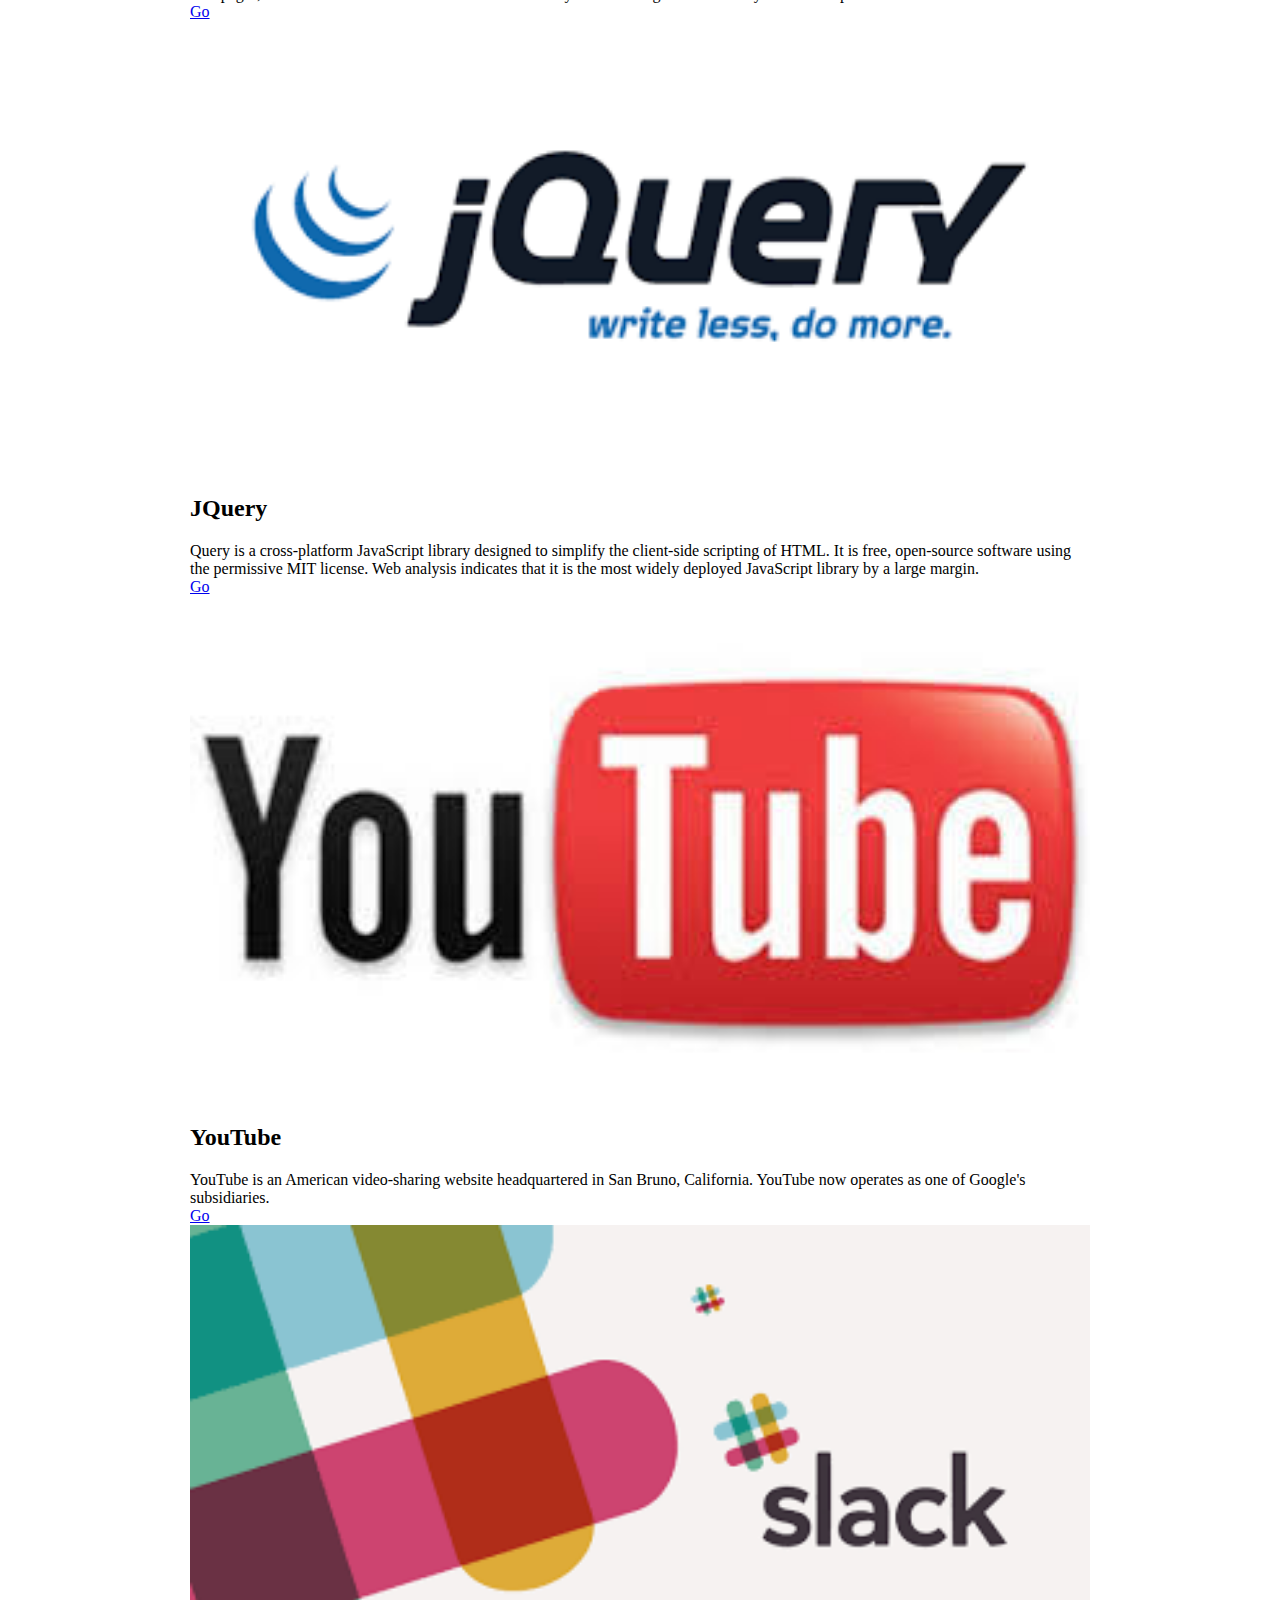
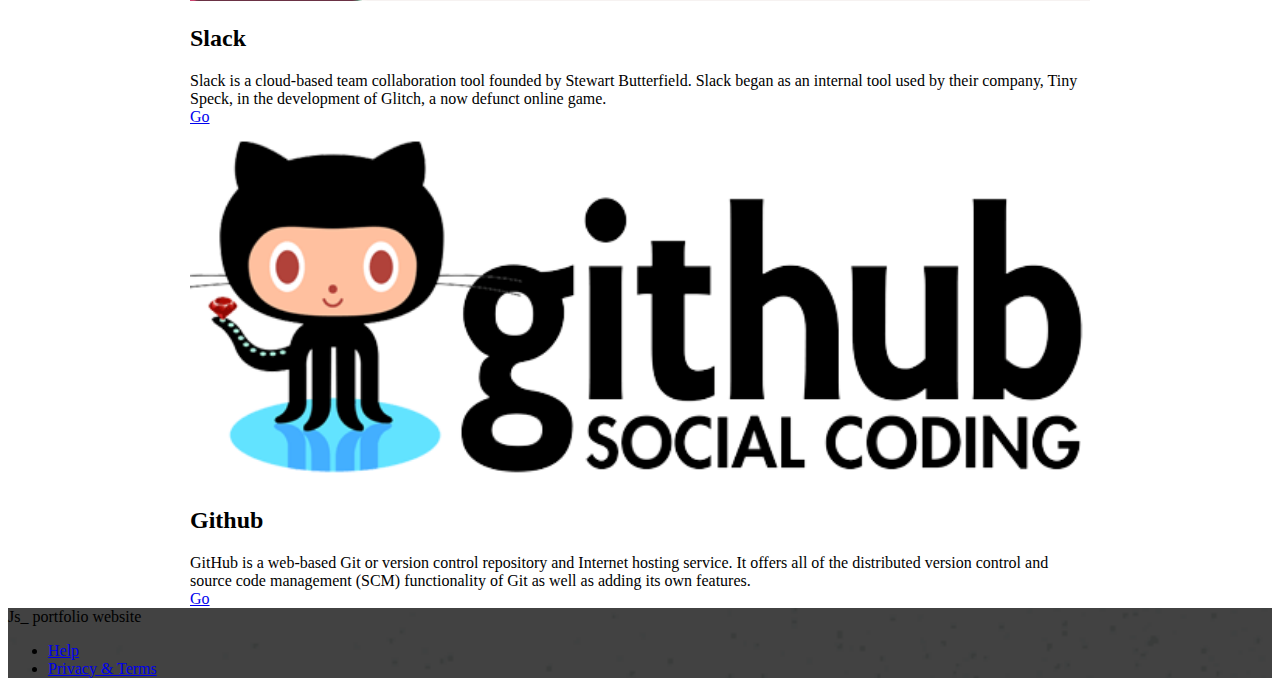
==== commit ae8639ce: "Update index.html" ====
--- a/index.html
+++ b/index.html
@@ -66,8 +66,7 @@
                     </div>
                     <div class="mdl-card__supporting-text">
                         Google is an American multinational technology company specializing in Internet-related services and products. 
-                        These include online advertising technologies, search, cloud computing, software, and hardware.
-                       Google indexes billions of web pages, so that users can search for the information they desire through the use of keywords and operators.
+                        Google indexes billions of web pages, so that users can search for the information they desire through the use of keywords and operators.
                     </div>
                     <div class="mdl-card__actions mdl-card--border">
                         <a class="mdl-button mdl-button--colored mdl-js-button mdl-js-ripple-effect mdl-button--accent" href="http://www.google.com">Go</a>
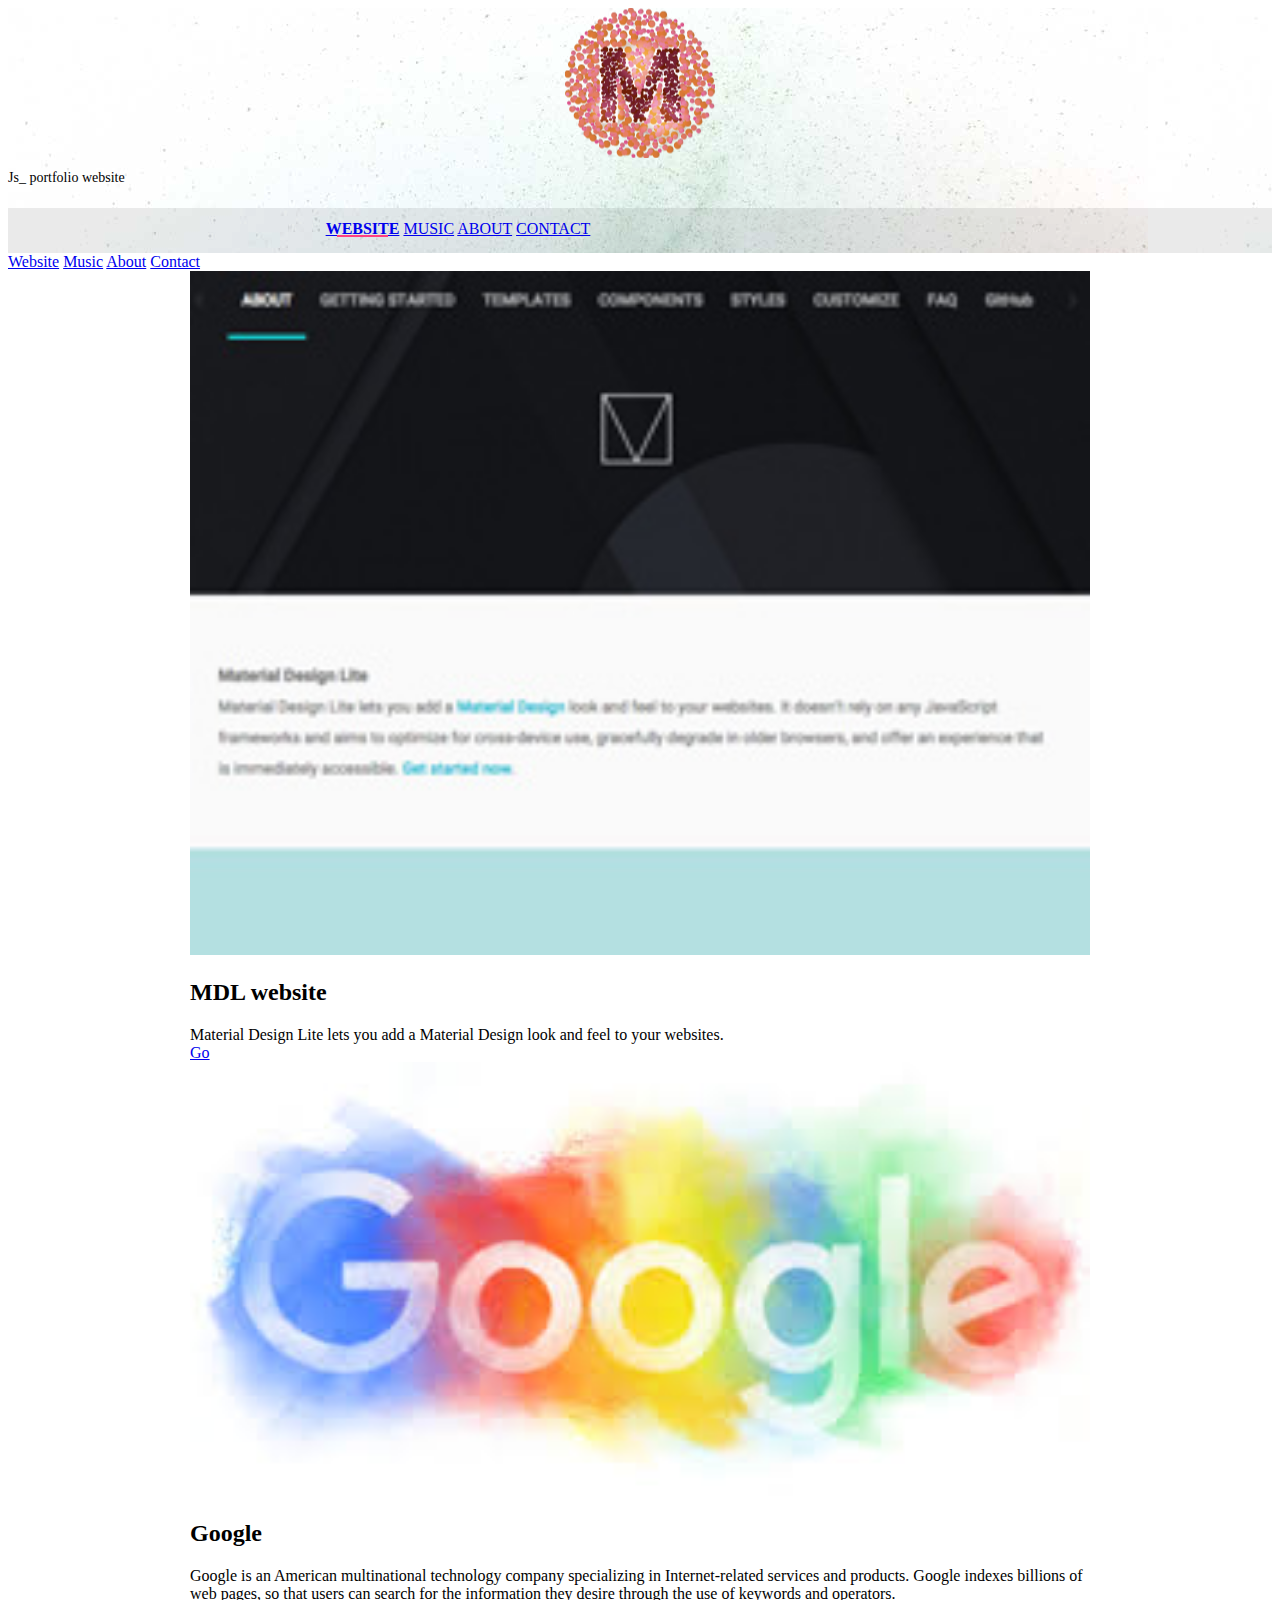
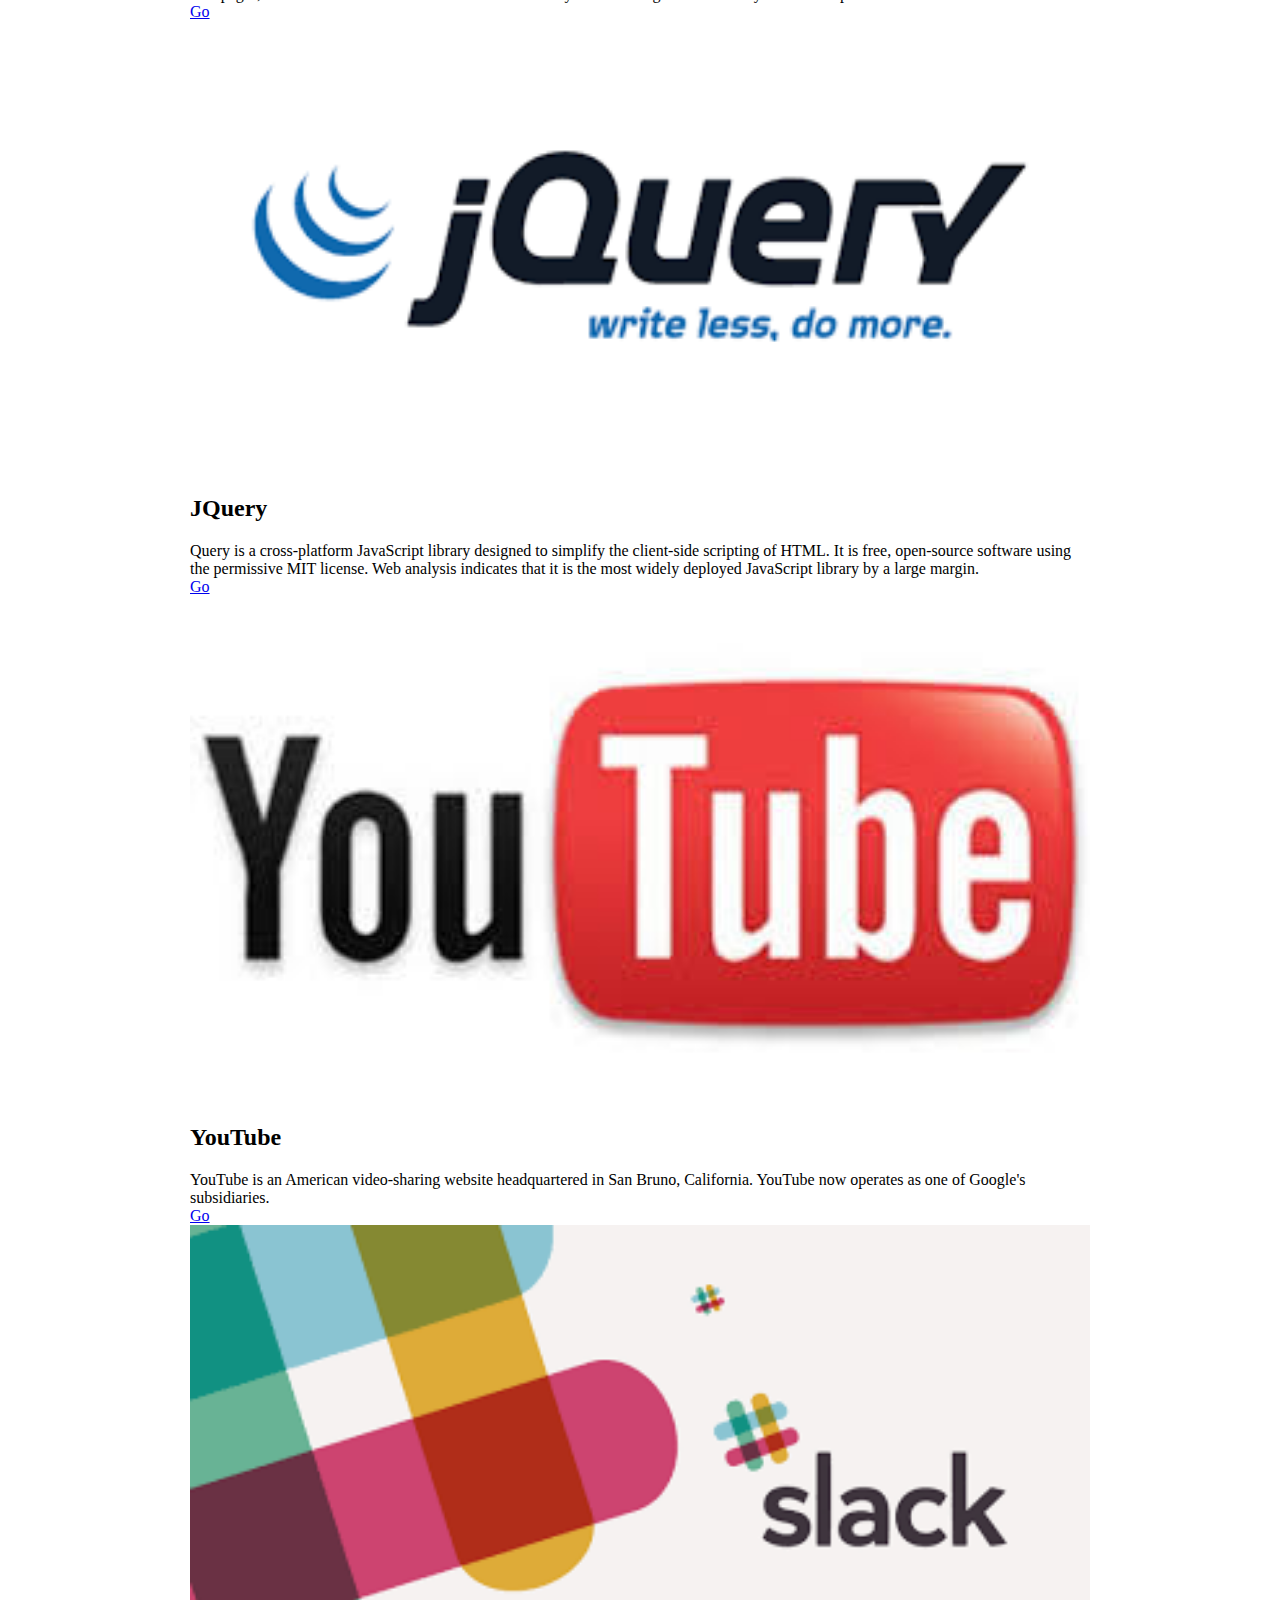
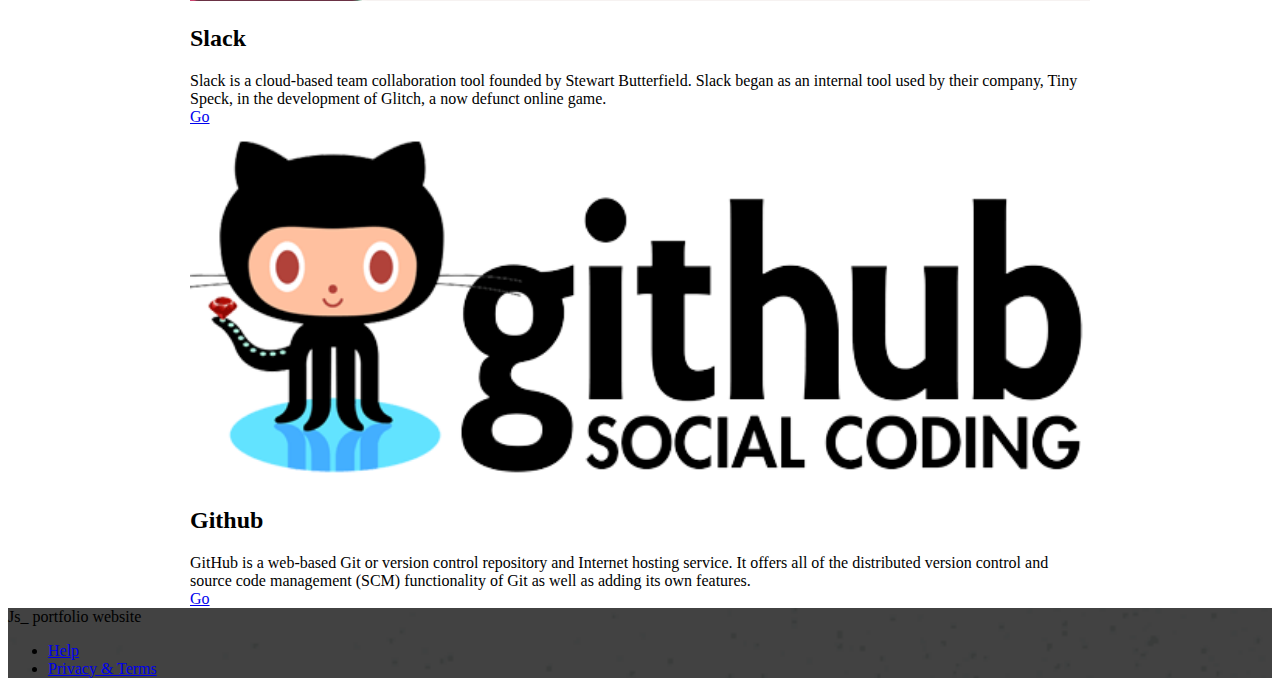
==== commit f688d929: "Update index.html" ====
--- a/index.html
+++ b/index.html
@@ -27,7 +27,7 @@
             <div class="mdl-layout__header-row portfolio-navigation-row mdl-layout--large-screen-only">
                 <nav class="mdl-navigation mdl-typography--body-1-force-preferred-font">
                     <a class="mdl-navigation__link is-active" href="index.html">Website</a>
-                    <a class="mdl-navigation__link" href="blog.html">Blog</a>
+                    <a class="mdl-navigation__link" href="music.html">Music</a>
                     <a class="mdl-navigation__link" href="about.html">About</a>
                     <a class="mdl-navigation__link" href="contact.html">Contact</a>
                 </nav>
@@ -36,7 +36,7 @@
         <div class="mdl-layout__drawer mdl-layout--small-screen-only">
             <nav class="mdl-navigation mdl-typography--body-1-force-preferred-font">
                 <a class="mdl-navigation__link is-active" href="index.html">Website</a>
-                <a class="mdl-navigation__link" href="blog.html">Blog</a>
+                <a class="mdl-navigation__link" href="music.html">Music</a>
                 <a class="mdl-navigation__link" href="about.html">About</a>
                 <a class="mdl-navigation__link" href="contact.html">Contact</a>
             </nav>
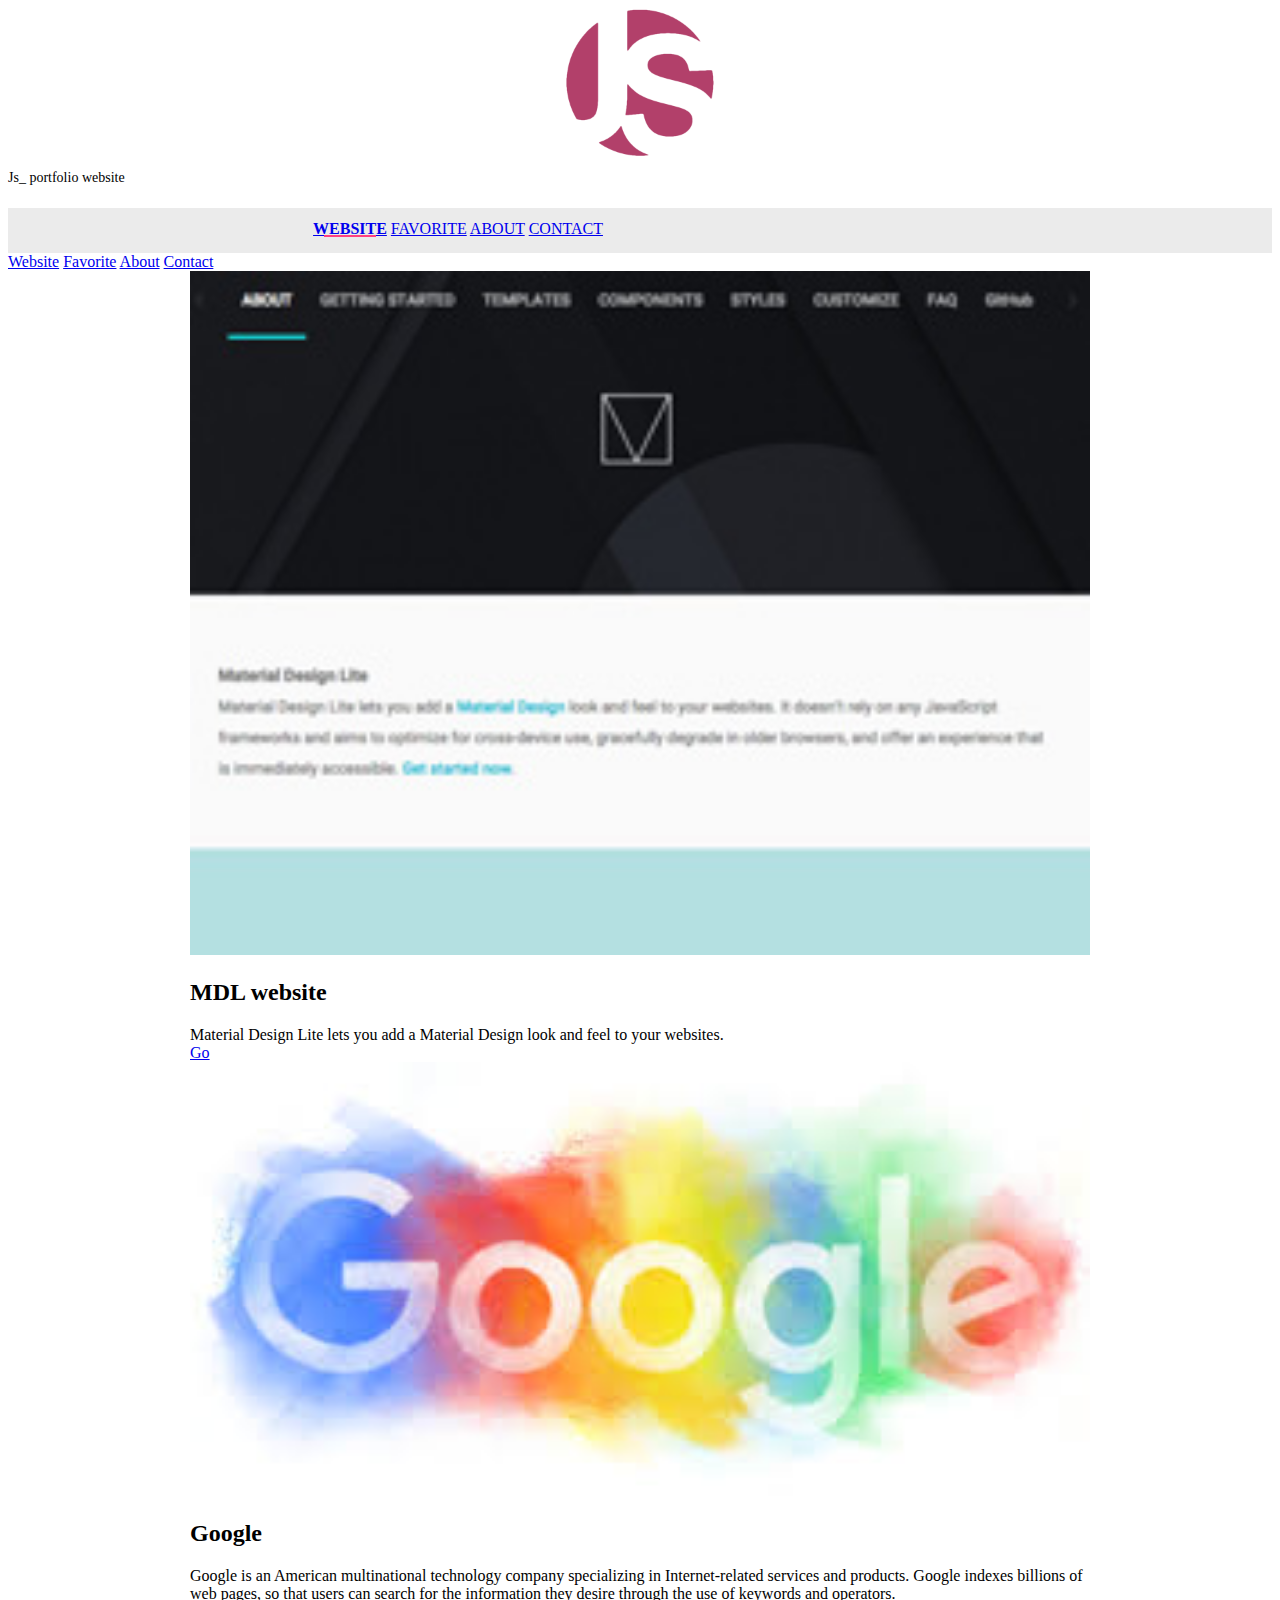
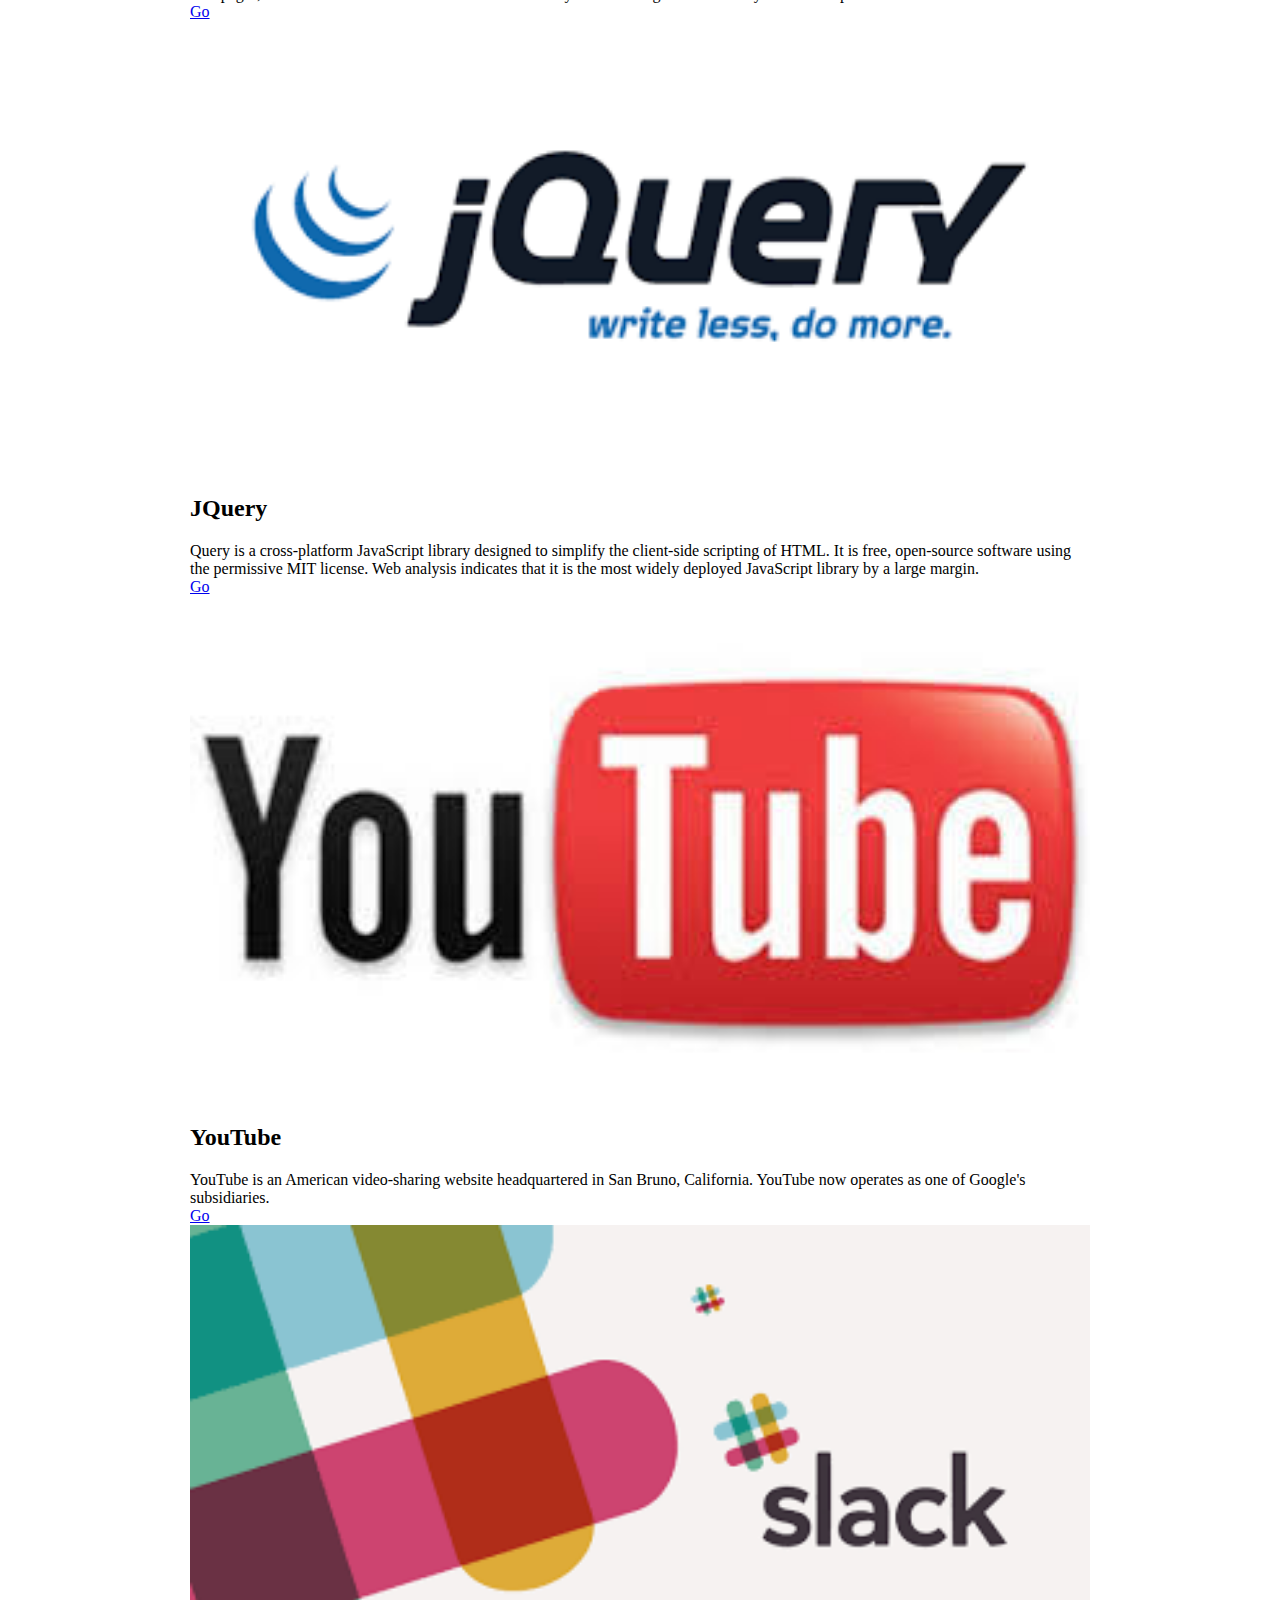
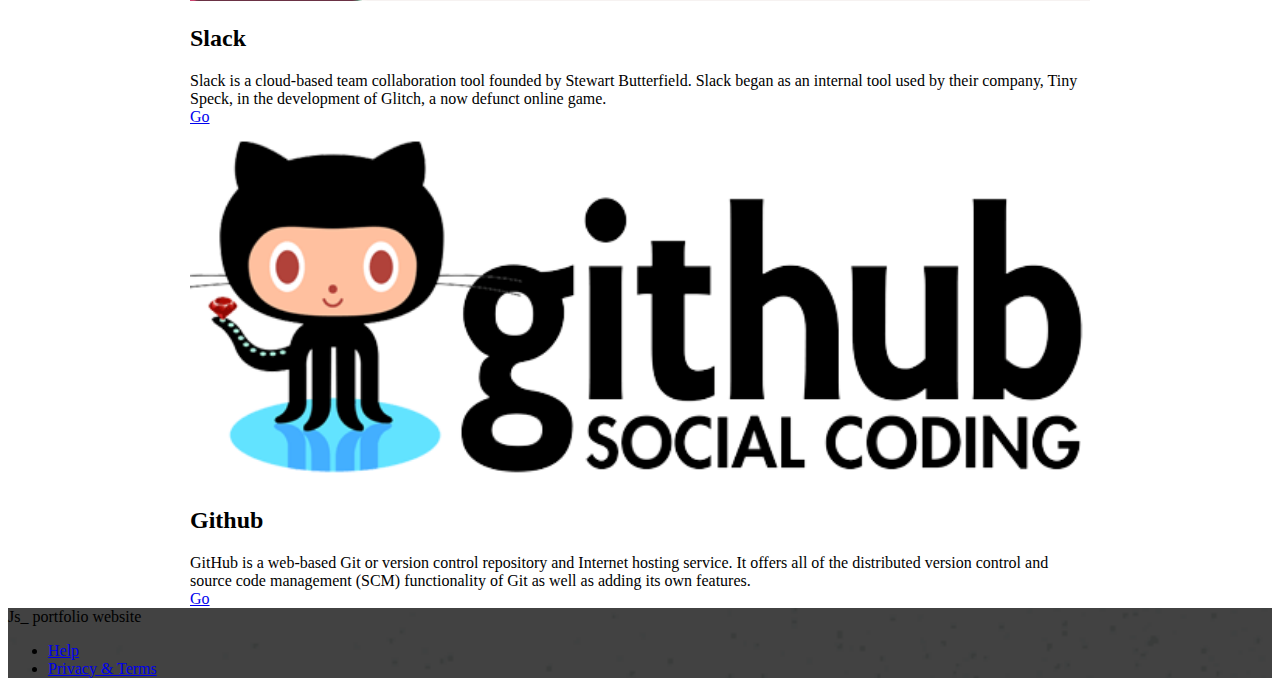
==== commit 6ae80780: "Update index.html" ====
--- a/index.html
+++ b/index.html
@@ -27,7 +27,7 @@
             <div class="mdl-layout__header-row portfolio-navigation-row mdl-layout--large-screen-only">
                 <nav class="mdl-navigation mdl-typography--body-1-force-preferred-font">
                     <a class="mdl-navigation__link is-active" href="index.html">Website</a>
-                    <a class="mdl-navigation__link" href="music.html">Music</a>
+                    <a class="mdl-navigation__link" href="favorite.html">Favorite</a>
                     <a class="mdl-navigation__link" href="about.html">About</a>
                     <a class="mdl-navigation__link" href="contact.html">Contact</a>
                 </nav>
@@ -36,7 +36,7 @@
         <div class="mdl-layout__drawer mdl-layout--small-screen-only">
             <nav class="mdl-navigation mdl-typography--body-1-force-preferred-font">
                 <a class="mdl-navigation__link is-active" href="index.html">Website</a>
-                <a class="mdl-navigation__link" href="music.html">Music</a>
+                <a class="mdl-navigation__link" href="favorite.html">Favorite</a>
                 <a class="mdl-navigation__link" href="about.html">About</a>
                 <a class="mdl-navigation__link" href="contact.html">Contact</a>
             </nav>
--- a/styles.css
+++ b/styles.css
@@ -1,3 +1,136 @@
+.mySlides {display:none}
+
+.sidenav {
+    height: 100%;
+    width: 0;
+    position: fixed;
+    z-index: 1;
+    top: 0;
+    left: 0;
+    background-color: #111;
+    overflow-x: hidden;
+    transition: 0.5s;
+    padding-top: 60px;
+}
+
+.sidenav a {
+    padding: 8px 8px 8px 32px;
+    text-decoration: none;
+    font-size: 25px;
+    color: #818181;
+    display: block;
+    transition: 0.3s;
+}
+
+.sidenav a:hover, .offcanvas a:focus{
+    color: #f1f1f1;
+}
+
+.sidenav .closebtn {
+    position: absolute;
+    top: 0;
+    right: 25px;
+    font-size: 36px;
+    margin-left: 50px;
+}
+
+#main {
+    transition: margin-left .5s;
+    padding: 16px;
+}
+
+/* Slideshow container */
+.slideshow-container {
+  max-width: 1000px;
+  position: relative;
+  margin: auto;
+}
+
+/* Next & previous buttons */
+.prev, .next {
+  cursor: pointer;
+  position: absolute;
+  top: 50%;
+  width: auto;
+  padding: 16px;
+  margin-top: -22px;
+  color: white;
+  font-weight: bold;
+  font-size: 18px;
+  transition: 0.6s ease;
+  border-radius: 0 3px 3px 0;
+}
+
+/* Position the "next button" to the right */
+.next {
+  right: 0;
+  border-radius: 3px 0 0 3px;
+}
+
+/* On hover, add a black background color with a little bit see-through */
+.prev:hover, .next:hover {
+  background-color: rgba(0,0,0,0.8);
+}
+
+/* Caption text */
+.text {
+  color: #f2f2f2;
+  font-size: 15px;
+  padding: 8px 12px;
+  position: absolute;
+  bottom: 8px;
+  width: 100%;
+  text-align: center;
+}
+
+/* Number text (1/3 etc) */
+.numbertext {
+  color: #f2f2f2;
+  font-size: 12px;
+  padding: 8px 12px;
+  position: absolute;
+  top: 0;
+}
+
+/* The dots/bullets/indicators */
+.dot {
+  cursor:pointer;
+  height: 13px;
+  width: 13px;
+  margin: 0 2px;
+  background-color: #bbb;
+  border-radius: 50%;
+  display: inline-block;
+  transition: background-color 0.6s ease;
+}
+
+.active, .dot:hover {
+  background-color: #717171;
+}
+
+/* Fading animation */
+.fade {
+  -webkit-animation-name: fade;
+  -webkit-animation-duration: 1.5s;
+  animation-name: fade;
+  animation-duration: 1.5s;
+}
+
+@-webkit-keyframes fade {
+  from {opacity: .4} 
+  to {opacity: 1}
+}
+
+@keyframes fade {
+  from {opacity: .4} 
+  to {opacity: 1}
+}
+
+/* On smaller screens, decrease text size */
+@media only screen and (max-width: 300px) {
+  .prev, .next,.text {font-size: 11px}
+}
+//--------------------------------------------
 .portfolio-header {
   position: relative;
   background-image: url(images/header-bg.jpg);
@@ -29,7 +162,7 @@
 }
 
 .portfolio-logo {
-  background: url(images/logo.png) 50% no-repeat;
+  background: url(images/Js.png) 50% no-repeat;
   background-size: cover;
   height: 150px;
   width: 150px;
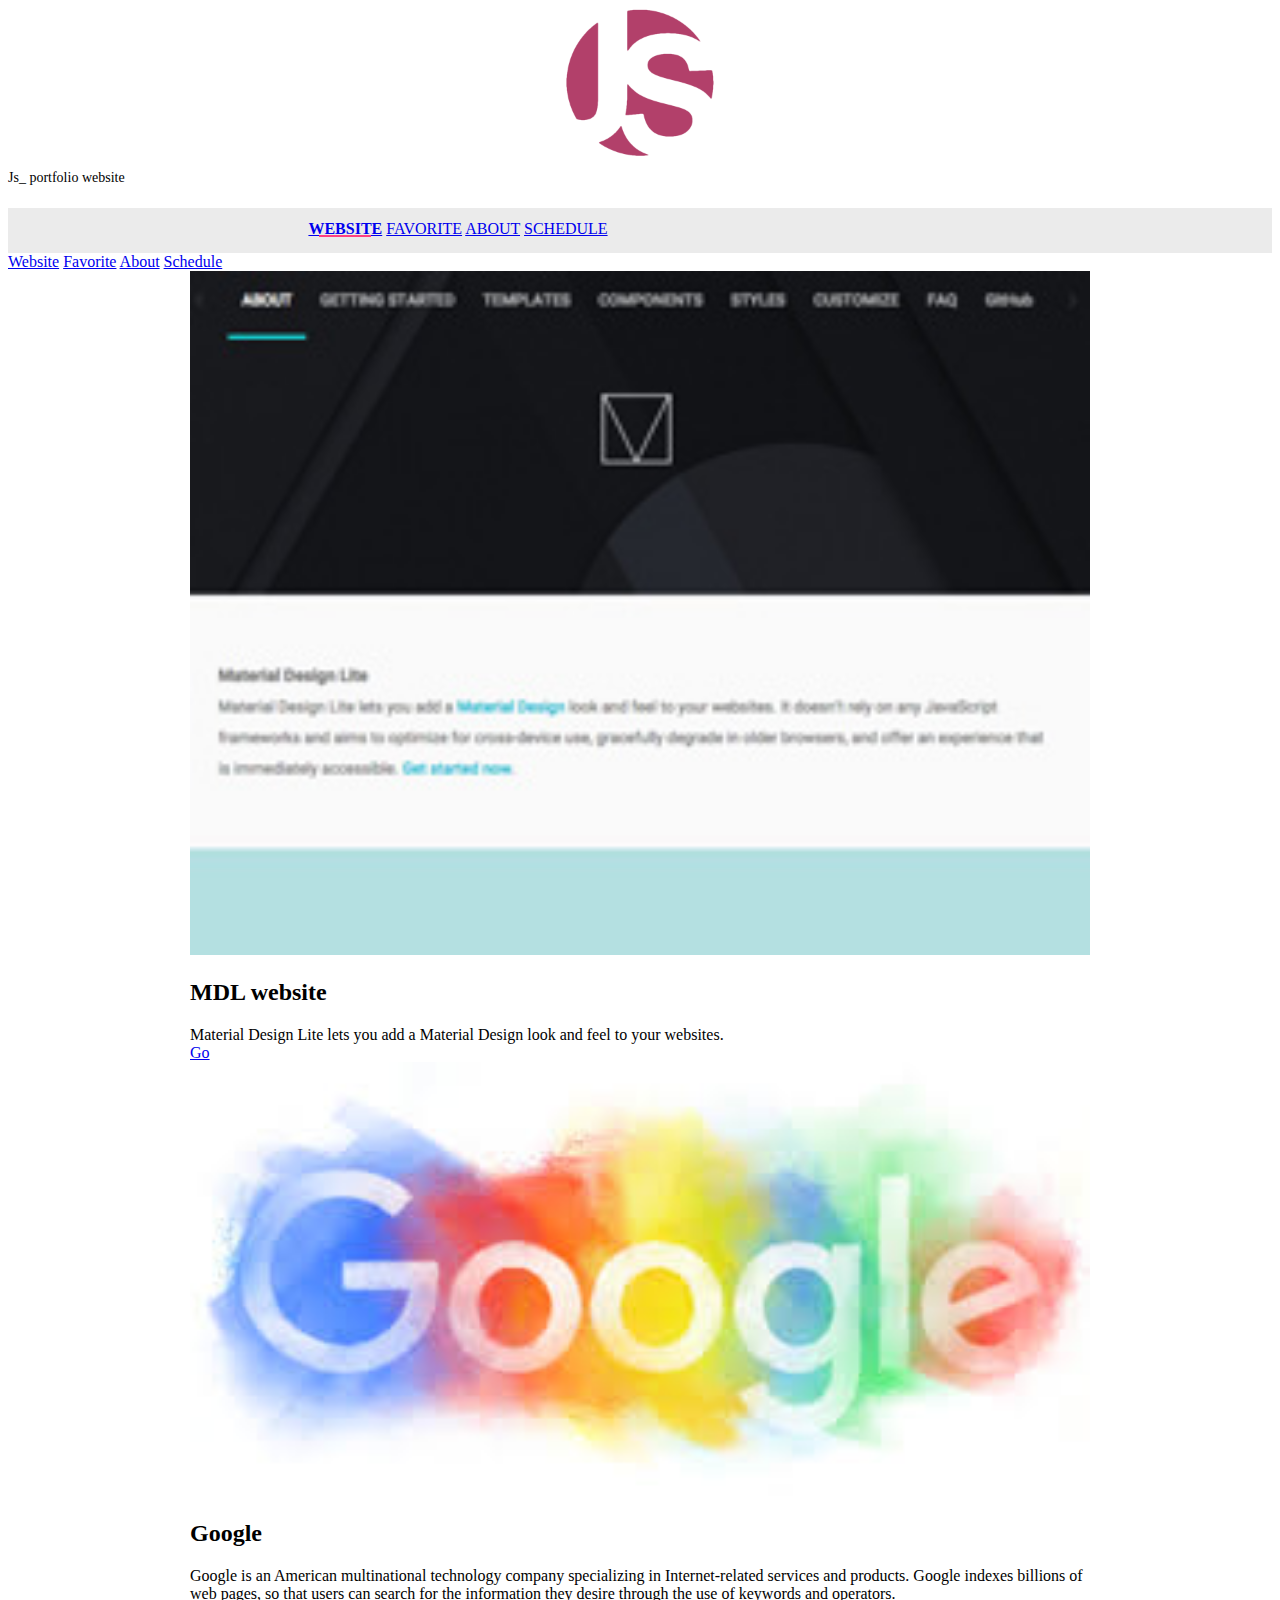
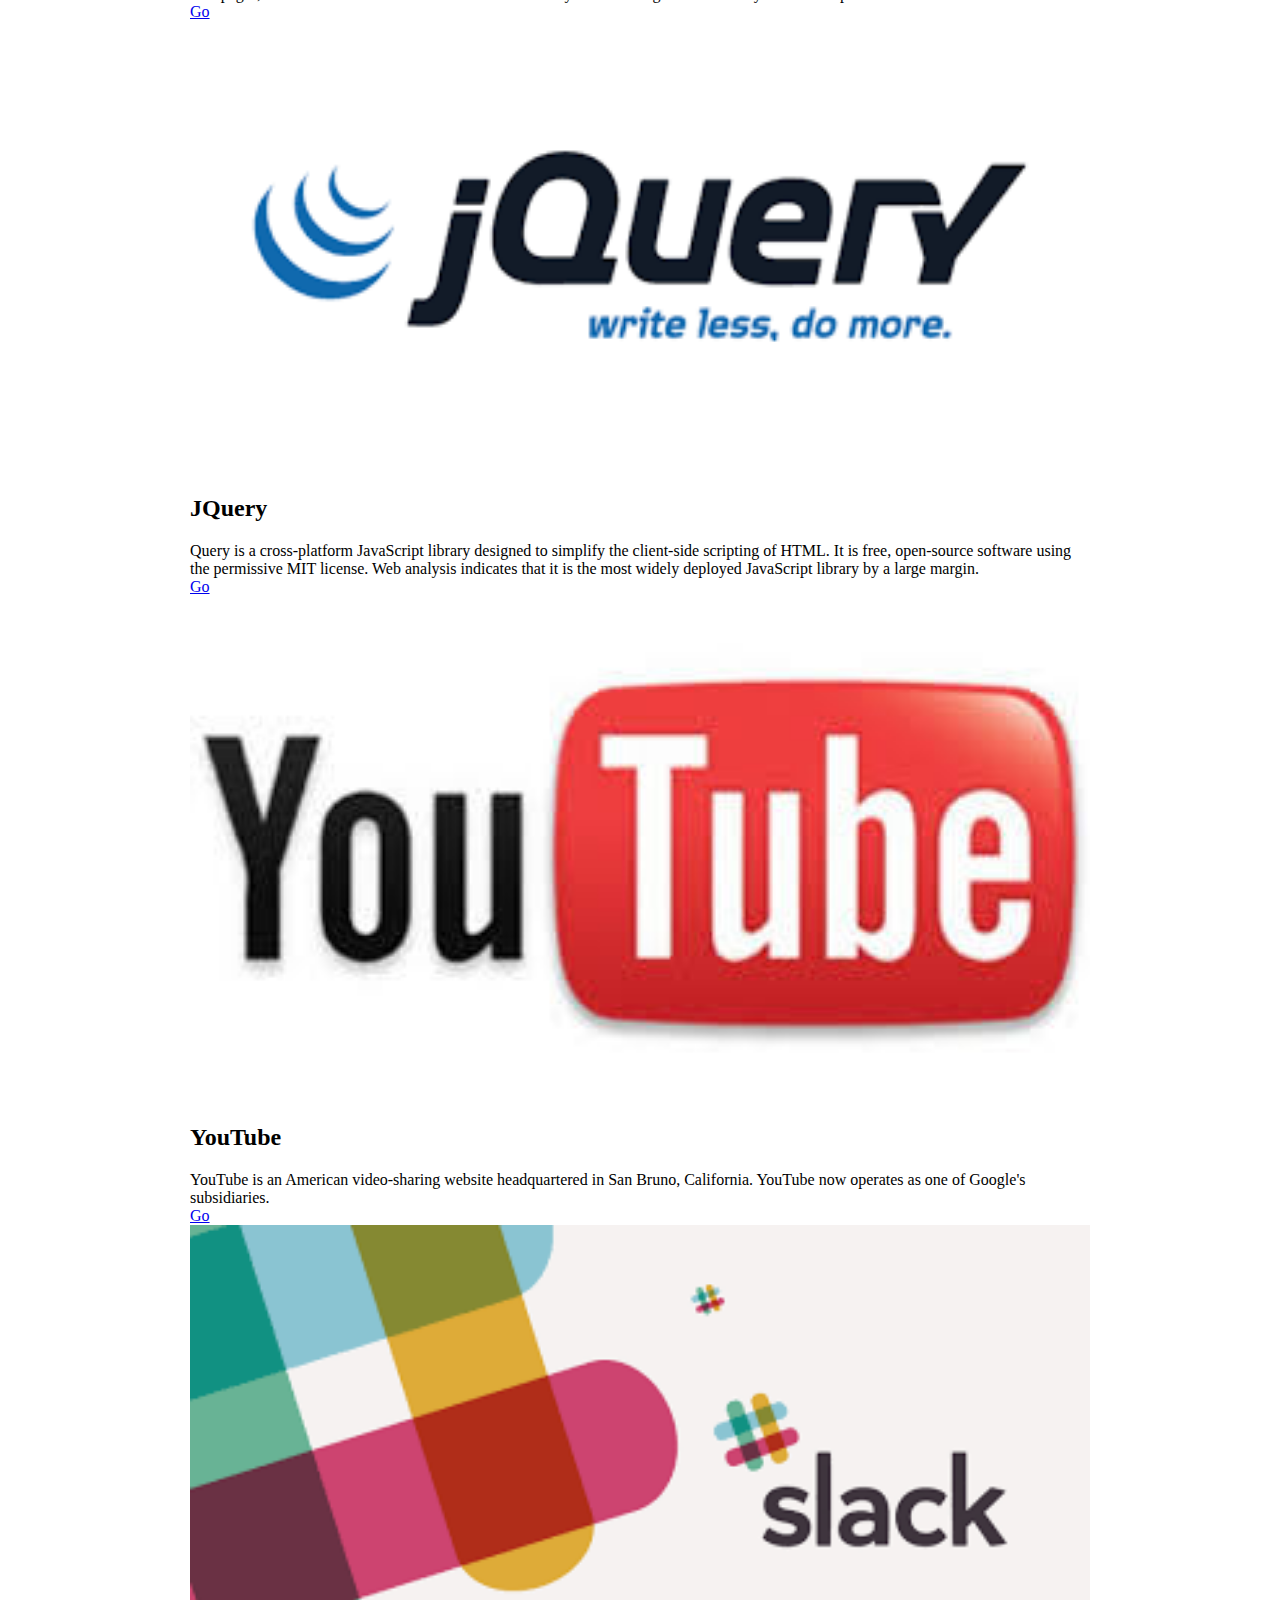
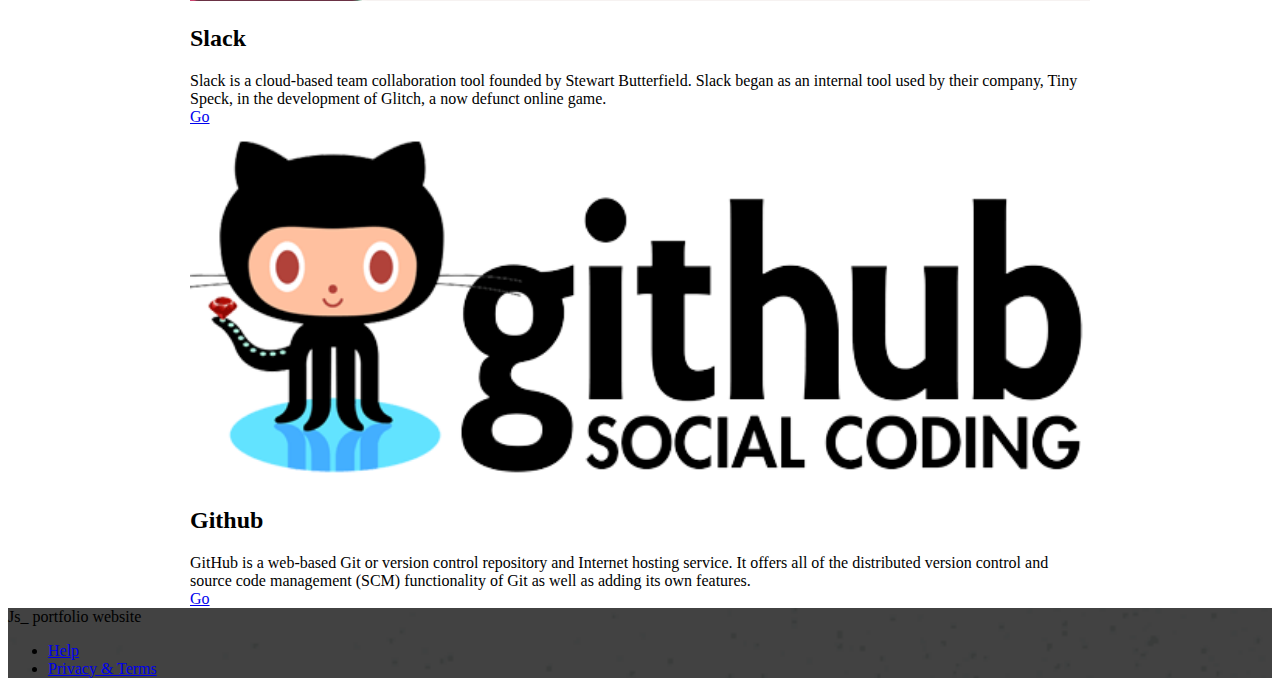
==== commit e0308d67: "Update index.html" ====
--- a/index.html
+++ b/index.html
@@ -29,7 +29,7 @@
                     <a class="mdl-navigation__link is-active" href="index.html">Website</a>
                     <a class="mdl-navigation__link" href="favorite.html">Favorite</a>
                     <a class="mdl-navigation__link" href="about.html">About</a>
-                    <a class="mdl-navigation__link" href="contact.html">Contact</a>
+                    <a class="mdl-navigation__link" href="schedule.html">Schedule</a>
                 </nav>
             </div>
         </header>
@@ -38,7 +38,7 @@
                 <a class="mdl-navigation__link is-active" href="index.html">Website</a>
                 <a class="mdl-navigation__link" href="favorite.html">Favorite</a>
                 <a class="mdl-navigation__link" href="about.html">About</a>
-                <a class="mdl-navigation__link" href="contact.html">Contact</a>
+                <a class="mdl-navigation__link" href="schedule.html">Schedule</a>
             </nav>
         </div>
         <main class="mdl-layout__content">
